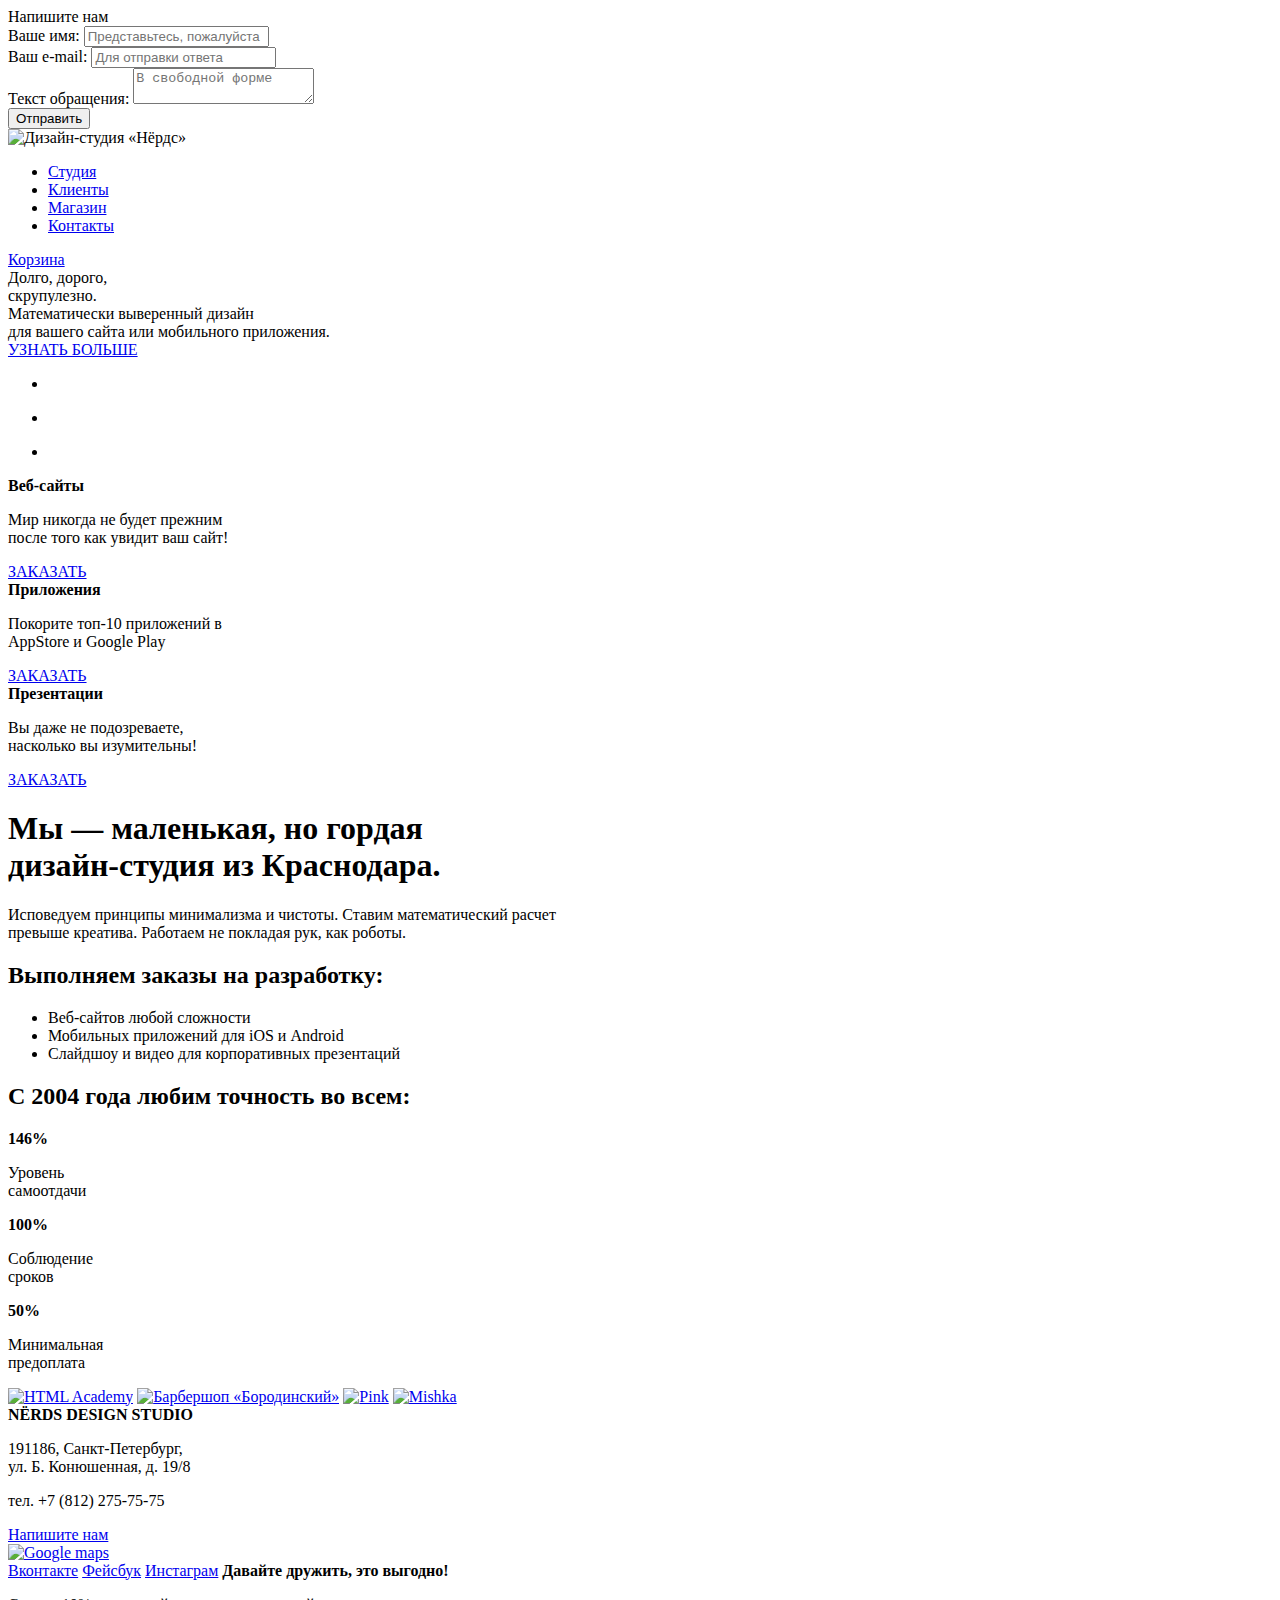
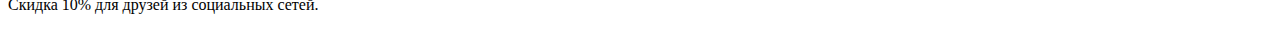
==== index.html @ 216b2d9b "Закончил HTML-разметку" ====
<!DOCTYPE html>
<html lang="ru">
  <head>
    <meta charset="utf-8">
    <title>HTML Academy: Нёрдс</title>
  </head>
  <body>
  	<article class="popup-write-us">
      <div class="container">
      	<div class="popup-header">Напишите нам</div>
      	<form class="feedback-form" action="/keksby-mail" method="post">
          <div class="feedback-form-group">
            <label for="fullname">Ваше имя:</label>
            <input type="text" name="fullname" id="fullname" placeholder="Представьтесь, пожалуйста">
          </div>
          <div class="feedback-form-group">
            <label for="email">Ваш e-mail:</label>
            <input type="text" name="email" id="email" placeholder="Для отправки ответа">
          </div>
          <div class="feedback-form-group">
          <label for="letter">Текст обращения:</label>
          <textarea name="letter" id="letter" placeholder="В свободной форме"></textarea>
          </div>
          <input type="submit" class="btn" value="Отправить">
      	</form>
      </div>
    </article>


  	<header class="main-header">
	  <div class="container">
        <nav class="main-navigation">
          <div class="header-logo">
            <img src="http://placehold.it/111x24" alt="Дизайн-студия «Нёрдс»" width="160" height="65">
          </div>
            <ul>
              <li>
                <a href="#">Студия</a>
              </li>
              <li>
                <a href="#">Клиенты</a>
              </li>
              <li>
                <a href="#">Магазин</a>
              </li>
              <li>
                <a href="#">Контакты</a>
              </li>
            </ul>
        </nav>
        <div class="user-block">
          <a class="login" href="#">Корзина</a>
        </div>
      </div>
    </header>


    <main class="container">
      <section class="slider">
        <div class="slider-content">
          <div class="slider-header">Долго, дорого,<br>
          скрупулезно.</div>
          <div class="slider-text">Математически выверенный дизайн<br>
          для вашего сайта или мобильного приложения.</div>
          <a class="slider-btn" href="#">УЗНАТЬ БОЛЬШЕ</a>
        </div>
        <nav class="slider-bullets">
          <ul>
          	<li><div class="bullet-selected"></div></li>
          	<li><div class="bullet"></div></li>
          	<li><div class="bullet"></div></li>
          </ul>
        </nav>
      </section>

      <section class="service">
        <div class="service-item">
          <b class="service-name">Веб-сайты</b>
          <p>Мир никогда не будет прежним<br>
          после того как увидит ваш сайт!</p>
          <a class="service-btn1" href="#">ЗАКАЗАТЬ</a>
        </div>
        <div class="service-item">
          <b class="service-name">Приложения</b>
          <p>Покорите топ-10 приложений в<br>
          AppStore и Google Play</p>
          <a class="service-btn2" href="#">ЗАКАЗАТЬ</a>
        </div>
        <div class="service-item">
          <b class="service-name">Презентации</b>
          <p>Вы даже не подозреваете,<br>
          насколько вы изумительны!</p>
          <a class="service-btn3" href="#">ЗАКАЗАТЬ</a>
        </div>
      </section>

      <section class="info">
      	<div class="info-about-us">
      	  <h1>Мы — маленькая, но гордая<br>
      	  дизайн-студия из Краснодара.</h1>
      	  	<p>Исповедуем принципы минимализма и чистоты. Ставим математический расчет<br>
      	  	превыше креатива. Работаем не покладая рук, как роботы.</p>
      	  <h2>Выполняем заказы на разработку:</h2>
      	  	<ul>
      	  	  <li>Веб-сайтов любой сложности</li>
      	  	  <li>Мобильных приложений для iOS и Android</li>
      	  	  <li>Слайдшоу и видео для корпоративных презентаций</li>
      	    </ul>
      	</div>
      	<div class="info-results">
      	  <h2>С 2004 года любим точность во всем:</h2>
      	  <div class="percent">
      	  	<div class="percent-item">
      	  	  <b>146%</b>
      	  	  <p>Уровень<br>
      	  	  самоотдачи
      	  	</div>
      	  	<div class="percent-item">
      	  	  <b>100%</b>
      	  	  <p>Соблюдение<br>
      	  	  сроков</p>
      	  	</div>
      	  	<div class="percent-item">
      	  	  <b>50%</b>
      	  	  <p>Минимальная<br>
      	  	  предоплата</p>
      	  	</div>
      	  </div>
      	</div>
      </section>

      <section class="clients">
      	<a class="client-logo" href="#" title="HTML Academy"><img src="http://placehold.it/220x165" alt="HTML Academy" width="220" height="165"></a>
      	<a class="client-logo" href="#" title="Барбершоп «Бородинский»"><img src="http://placehold.it/220x165" alt="Барбершоп «Бородинский»" width="220" height="165"></a>
      	<a class="client-logo" href="#" title="Pink"><img src="http://placehold.it/220x165" alt="Pink" width="220" height="165"></a>
      	<a class="client-logo" href="#" title="Mishka"><img src="http://placehold.it/220x165" alt="Mishka" width="220" height="165"></a>
      </section>
    </main>


    <footer>
      <div class="container">
      	<section class="conacts-map">
      	  <article class="contacts">
      	  	<b>NЁRDS DESIGN STUDIO</b>
      	  	<p>191186, Санкт-Петербург,<br>
      	  	ул. Б. Конюшенная, д. 19/8</p>
			<p>тел. +7 (812) 275-75-75</p>
      	  	<a class="contact-btn" href="#">Напишите нам</a>
      	  </article>
      	  <article id="map">
      	  	<a href="#"><img src="http://placehold.it/1440x416" width="1440" height="416" alt="Google maps"></a>
      	  </article>
      	</section>

        <section class="footer-social">
          <a class="social-btn social-btn-vk" href="#">Вконтакте</a>
          <a class="social-btn social-btn-fb" href="#">Фейсбук</a>
          <a class="social-btn social-btn-inst" href="#">Инстаграм</a>
          <b>Давайте дружить, это выгодно!</b>
          <p>Скидка 10% для друзей из социальных сетей.</p>
        </section>  
      </div>
    </footer>  
  </body>
</html>
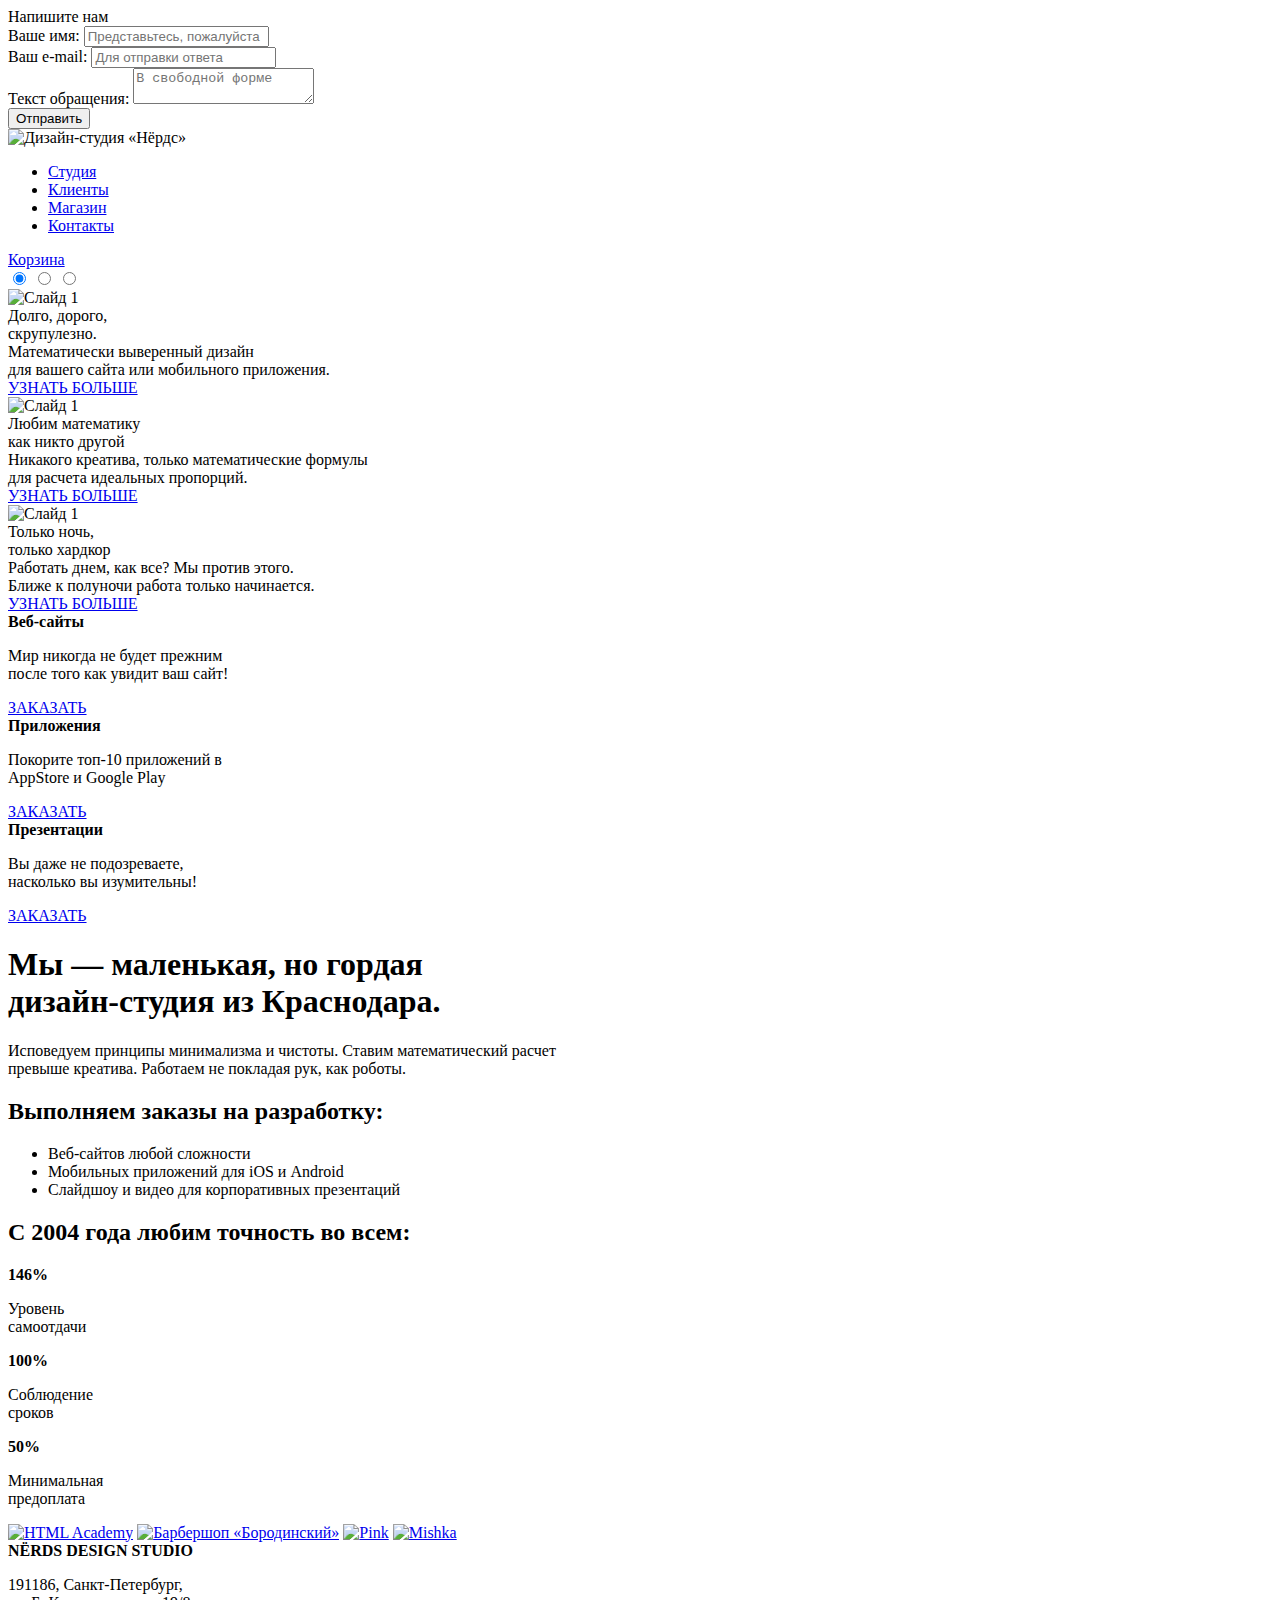
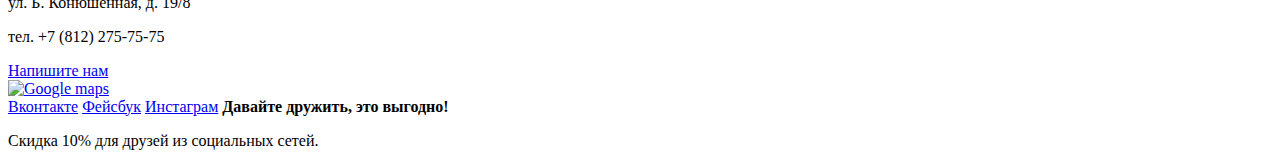
==== commit 5b891246: "Fix" ====
--- a/index.html
+++ b/index.html
@@ -56,21 +56,48 @@
 
 
     <main class="container">
-      <section class="slider">
-        <div class="slider-content">
-          <div class="slider-header">Долго, дорого,<br>
-          скрупулезно.</div>
-          <div class="slider-text">Математически выверенный дизайн<br>
-          для вашего сайта или мобильного приложения.</div>
-          <a class="slider-btn" href="#">УЗНАТЬ БОЛЬШЕ</a>
+      <section>
+        <div class="slider">
+          <input type="radio" id="btn-1" name="toggle" checked>
+          <input type="radio" id="btn-2" name="toggle">
+          <input type="radio" id="btn-3" name="toggle">
+          <div class="slider-controls">
+            <label for="btn-1"></label>
+            <label for="btn-2"></label>
+            <label for="btn-3"></label>
+          </div>
+          <div class="slider-inner">
+            <div class="slider-slides">
+              <!-- Слайд 1 -->
+              <div class="slider-item">
+                <img src="http://placehold.it/760x431" alt="Слайд 1">
+                <div class="slider-header">Долго, дорого,<br>
+                скрупулезно.</div>
+                <div class="slider-text">Математически выверенный дизайн<br>
+                для вашего сайта или мобильного приложения.</div>
+                <a class="slide-btn" href="#">УЗНАТЬ БОЛЬШЕ</a>
+              </div>
+              <!-- Слайд 2 -->
+              <div class="slider-item">
+                <img src="http://placehold.it/760x431" alt="Слайд 1">
+                <div class="slider-header">Любим математику<br>
+                как никто другой</div>
+                <div class="slider-text">Никакого креатива, только математические формулы<br>
+                для расчета идеальных пропорций.</div>
+                <a class="slide-btn" href="#">УЗНАТЬ БОЛЬШЕ</a>
+              </div>
+              <!-- Слайд 3 -->
+              <div class="slider-item">
+                <img src="http://placehold.it/760x431" alt="Слайд 1">
+                <div class="slider-header">Только ночь,<br>
+                только хардкор</div>
+                <div class="slider-text">Работать днем, как все? Мы против этого.<br>
+                Ближе к полуночи работа только начинается.</div>
+                <a class="slide-btn" href="#">УЗНАТЬ БОЛЬШЕ</a>
+              </div>
+            </div>
+          </div>
         </div>
-        <nav class="slider-bullets">
-          <ul>
-          	<li><div class="bullet-selected"></div></li>
-          	<li><div class="bullet"></div></li>
-          	<li><div class="bullet"></div></li>
-          </ul>
-        </nav>
       </section>
 
       <section class="service">
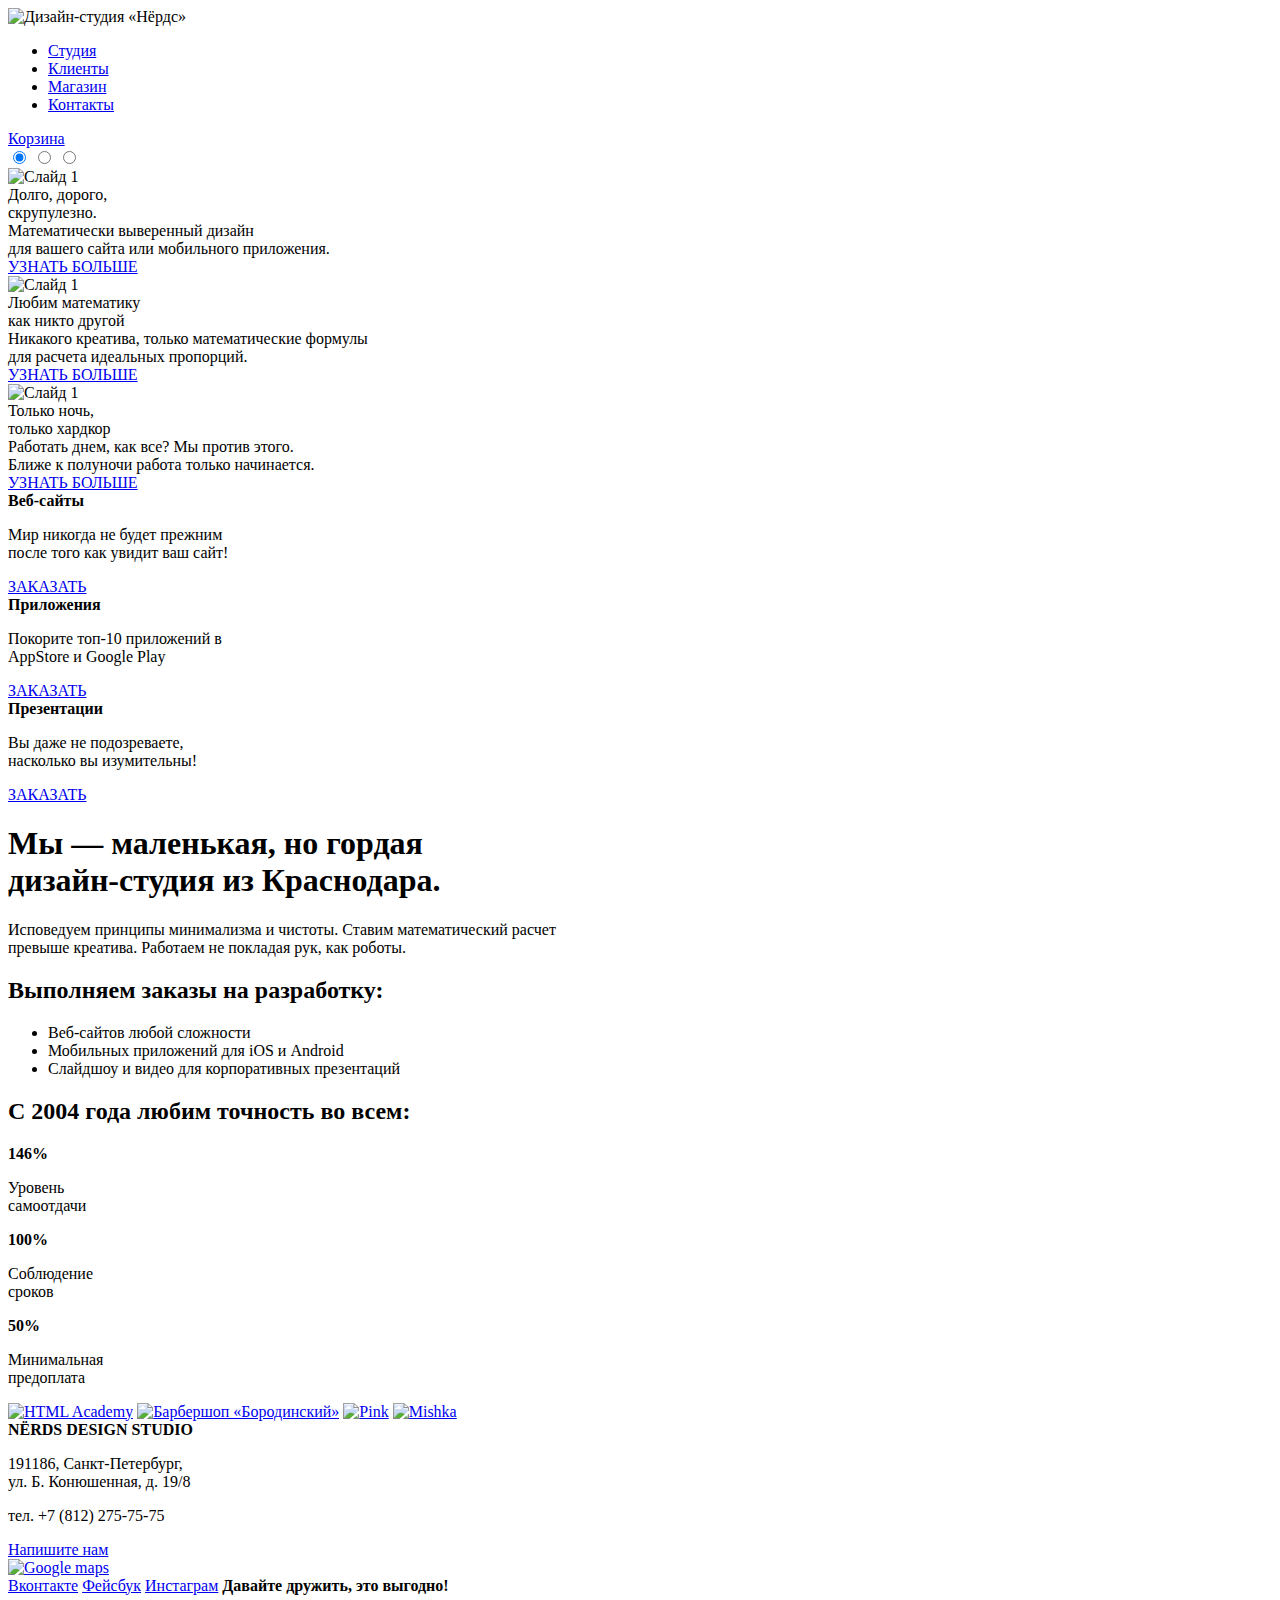
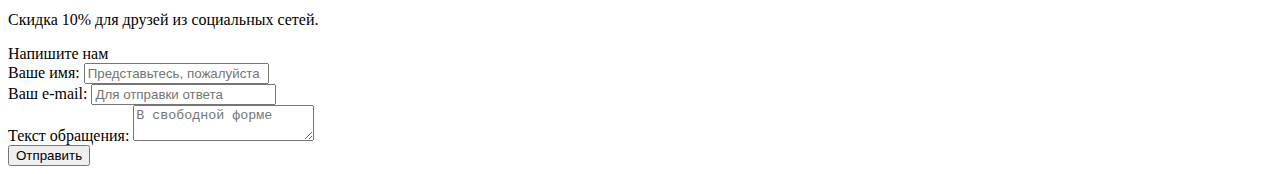
==== commit 18719851: "Убрал вниз всплывающее окно" ====
--- a/index.html
+++ b/index.html
@@ -5,30 +5,8 @@
     <title>HTML Academy: Нёрдс</title>
   </head>
   <body>
-  	<article class="popup-write-us">
-      <div class="container">
-      	<div class="popup-header">Напишите нам</div>
-      	<form class="feedback-form" action="/keksby-mail" method="post">
-          <div class="feedback-form-group">
-            <label for="fullname">Ваше имя:</label>
-            <input type="text" name="fullname" id="fullname" placeholder="Представьтесь, пожалуйста">
-          </div>
-          <div class="feedback-form-group">
-            <label for="email">Ваш e-mail:</label>
-            <input type="text" name="email" id="email" placeholder="Для отправки ответа">
-          </div>
-          <div class="feedback-form-group">
-          <label for="letter">Текст обращения:</label>
-          <textarea name="letter" id="letter" placeholder="В свободной форме"></textarea>
-          </div>
-          <input type="submit" class="btn" value="Отправить">
-      	</form>
-      </div>
-    </article>
-
-
-  	<header class="main-header">
-	  <div class="container">
+    <header class="main-header">
+	    <div class="container">
         <nav class="main-navigation">
           <div class="header-logo">
             <img src="http://placehold.it/111x24" alt="Дизайн-студия «Нёрдс»" width="160" height="65">
@@ -189,5 +167,26 @@
         </section>  
       </div>
     </footer>  
+
+    <article class="popup-write-us">
+      <div class="container">
+        <div class="popup-header">Напишите нам</div>
+        <form class="feedback-form" action="/keksby-mail" method="post">
+          <div class="feedback-form-group">
+            <label for="fullname">Ваше имя:</label>
+            <input type="text" name="fullname" id="fullname" placeholder="Представьтесь, пожалуйста">
+          </div>
+          <div class="feedback-form-group">
+            <label for="email">Ваш e-mail:</label>
+            <input type="text" name="email" id="email" placeholder="Для отправки ответа">
+          </div>
+          <div class="feedback-form-group">
+          <label for="letter">Текст обращения:</label>
+          <textarea name="letter" id="letter" placeholder="В свободной форме"></textarea>
+          </div>
+          <input type="submit" class="btn" value="Отправить">
+        </form>
+      </div>
+    </article>
   </body>
 </html>
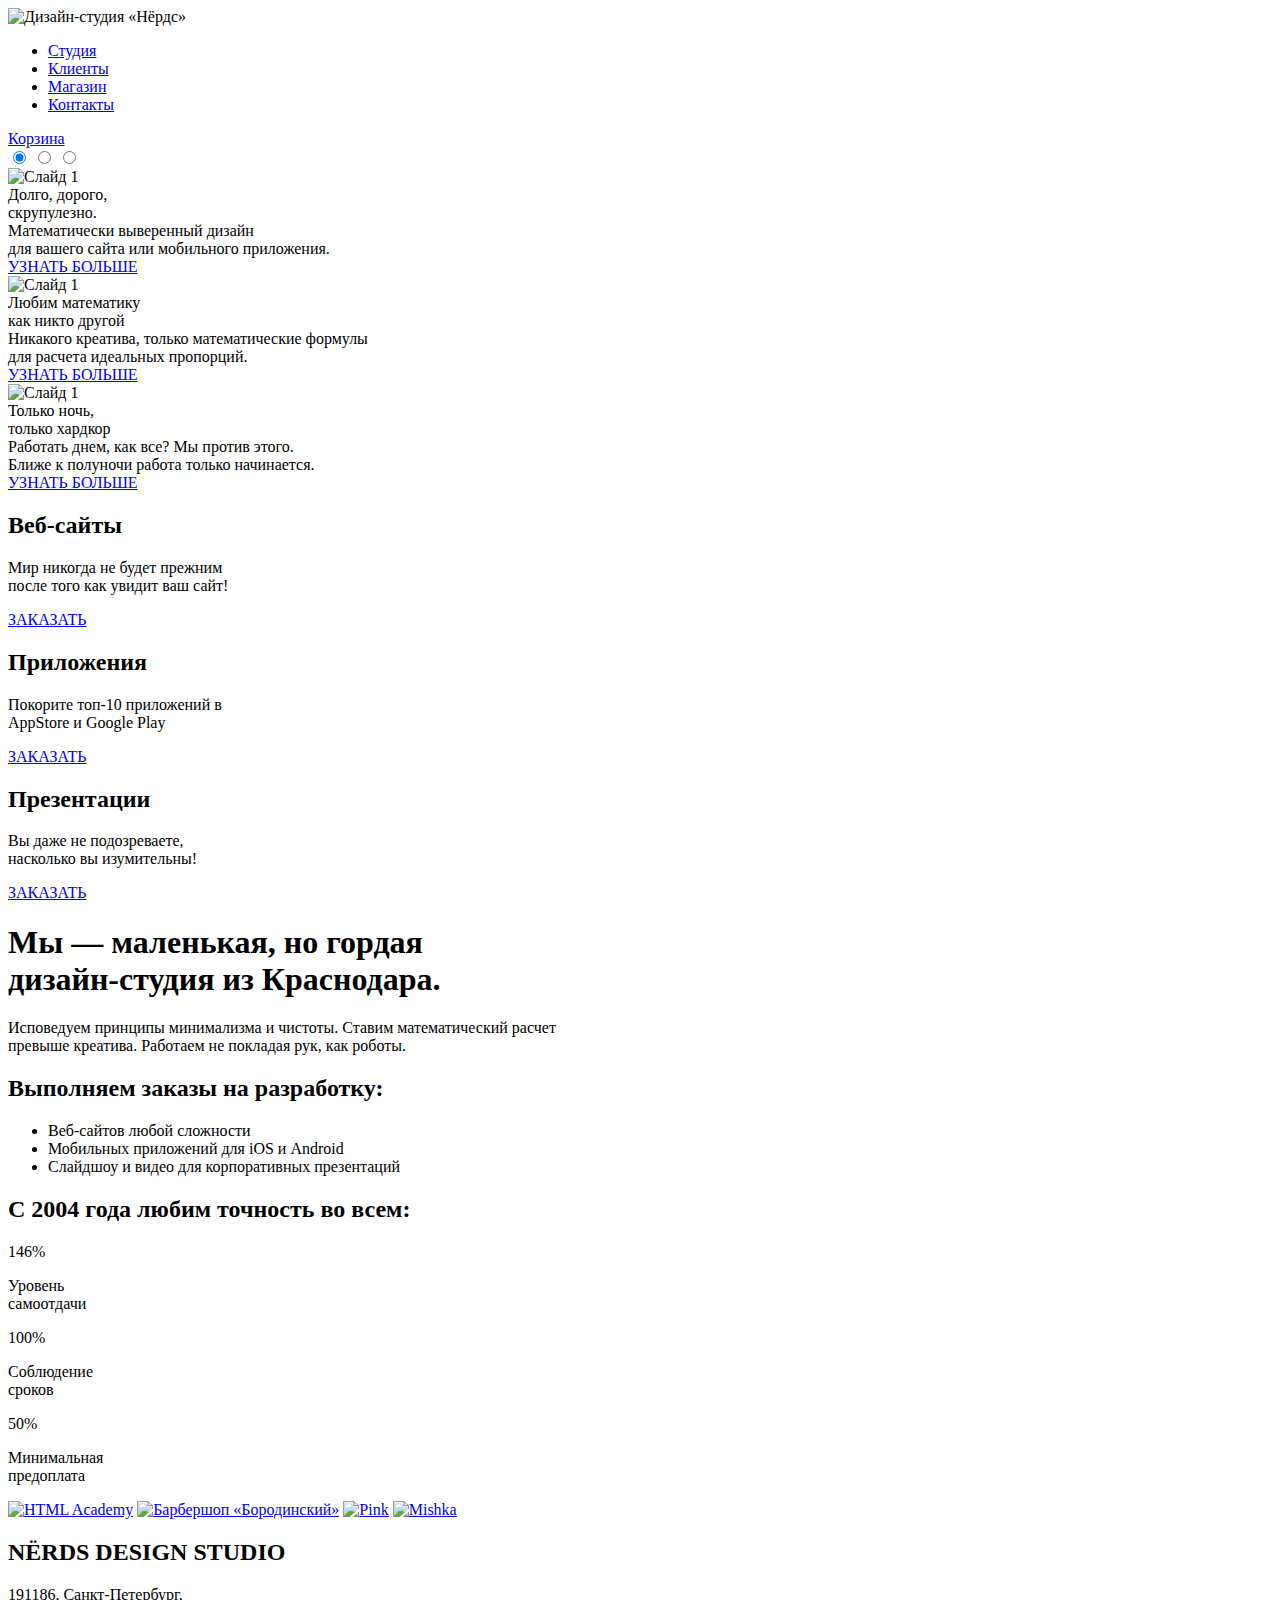
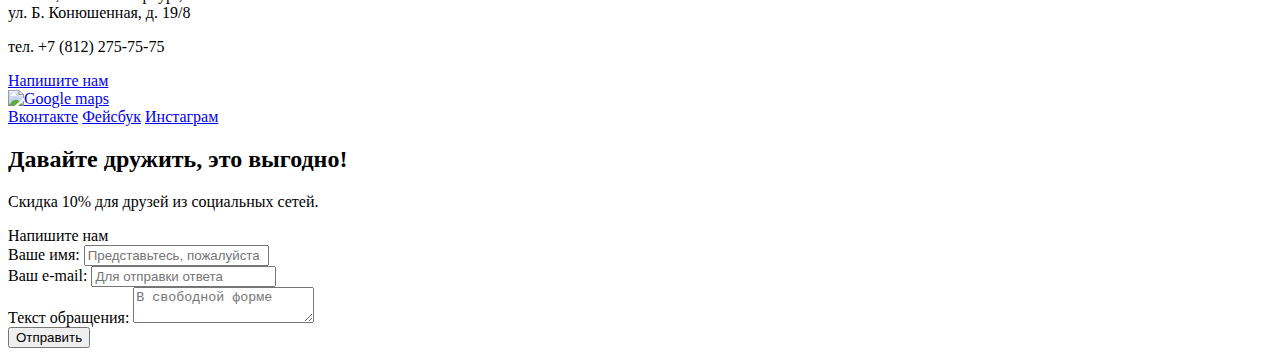
==== commit 34af6325: "Fix #2" ====
--- a/index.html
+++ b/index.html
@@ -80,19 +80,19 @@
 
       <section class="service">
         <div class="service-item">
-          <b class="service-name">Веб-сайты</b>
+          <h2>Веб-сайты</h2>
           <p>Мир никогда не будет прежним<br>
           после того как увидит ваш сайт!</p>
           <a class="service-btn1" href="#">ЗАКАЗАТЬ</a>
         </div>
         <div class="service-item">
-          <b class="service-name">Приложения</b>
+          <h2>Приложения</h2>
           <p>Покорите топ-10 приложений в<br>
           AppStore и Google Play</p>
           <a class="service-btn2" href="#">ЗАКАЗАТЬ</a>
         </div>
         <div class="service-item">
-          <b class="service-name">Презентации</b>
+          <h2>Презентации</h2>
           <p>Вы даже не подозреваете,<br>
           насколько вы изумительны!</p>
           <a class="service-btn3" href="#">ЗАКАЗАТЬ</a>
@@ -116,17 +116,17 @@
       	  <h2>С 2004 года любим точность во всем:</h2>
       	  <div class="percent">
       	  	<div class="percent-item">
-      	  	  <b>146%</b>
+      	  	  <span>146%</span>
       	  	  <p>Уровень<br>
       	  	  самоотдачи
       	  	</div>
       	  	<div class="percent-item">
-      	  	  <b>100%</b>
+      	  	  <span>100%</span>
       	  	  <p>Соблюдение<br>
       	  	  сроков</p>
       	  	</div>
       	  	<div class="percent-item">
-      	  	  <b>50%</b>
+      	  	  <span>50%</span>
       	  	  <p>Минимальная<br>
       	  	  предоплата</p>
       	  	</div>
@@ -135,10 +135,10 @@
       </section>
 
       <section class="clients">
-      	<a class="client-logo" href="#" title="HTML Academy"><img src="http://placehold.it/220x165" alt="HTML Academy" width="220" height="165"></a>
-      	<a class="client-logo" href="#" title="Барбершоп «Бородинский»"><img src="http://placehold.it/220x165" alt="Барбершоп «Бородинский»" width="220" height="165"></a>
-      	<a class="client-logo" href="#" title="Pink"><img src="http://placehold.it/220x165" alt="Pink" width="220" height="165"></a>
-      	<a class="client-logo" href="#" title="Mishka"><img src="http://placehold.it/220x165" alt="Mishka" width="220" height="165"></a>
+      	<a href="#" title="HTML Academy"><img src="http://placehold.it/220x165" alt="HTML Academy" width="220" height="165"></a>
+      	<a href="#" title="Барбершоп «Бородинский»"><img src="http://placehold.it/220x165" alt="Барбершоп «Бородинский»" width="220" height="165"></a>
+      	<a href="#" title="Pink"><img src="http://placehold.it/220x165" alt="Pink" width="220" height="165"></a>
+      	<a href="#" title="Mishka"><img src="http://placehold.it/220x165" alt="Mishka" width="220" height="165"></a>
       </section>
     </main>
 
@@ -147,10 +147,10 @@
       <div class="container">
       	<section class="conacts-map">
       	  <article class="contacts">
-      	  	<b>NЁRDS DESIGN STUDIO</b>
+      	  	<h2>NЁRDS DESIGN STUDIO</h2>
       	  	<p>191186, Санкт-Петербург,<br>
       	  	ул. Б. Конюшенная, д. 19/8</p>
-			<p>тел. +7 (812) 275-75-75</p>
+			      <p>тел. +7 (812) 275-75-75</p>
       	  	<a class="contact-btn" href="#">Напишите нам</a>
       	  </article>
       	  <article id="map">
@@ -162,7 +162,7 @@
           <a class="social-btn social-btn-vk" href="#">Вконтакте</a>
           <a class="social-btn social-btn-fb" href="#">Фейсбук</a>
           <a class="social-btn social-btn-inst" href="#">Инстаграм</a>
-          <b>Давайте дружить, это выгодно!</b>
+          <h2>Давайте дружить, это выгодно!</h2>
           <p>Скидка 10% для друзей из социальных сетей.</p>
         </section>  
       </div>
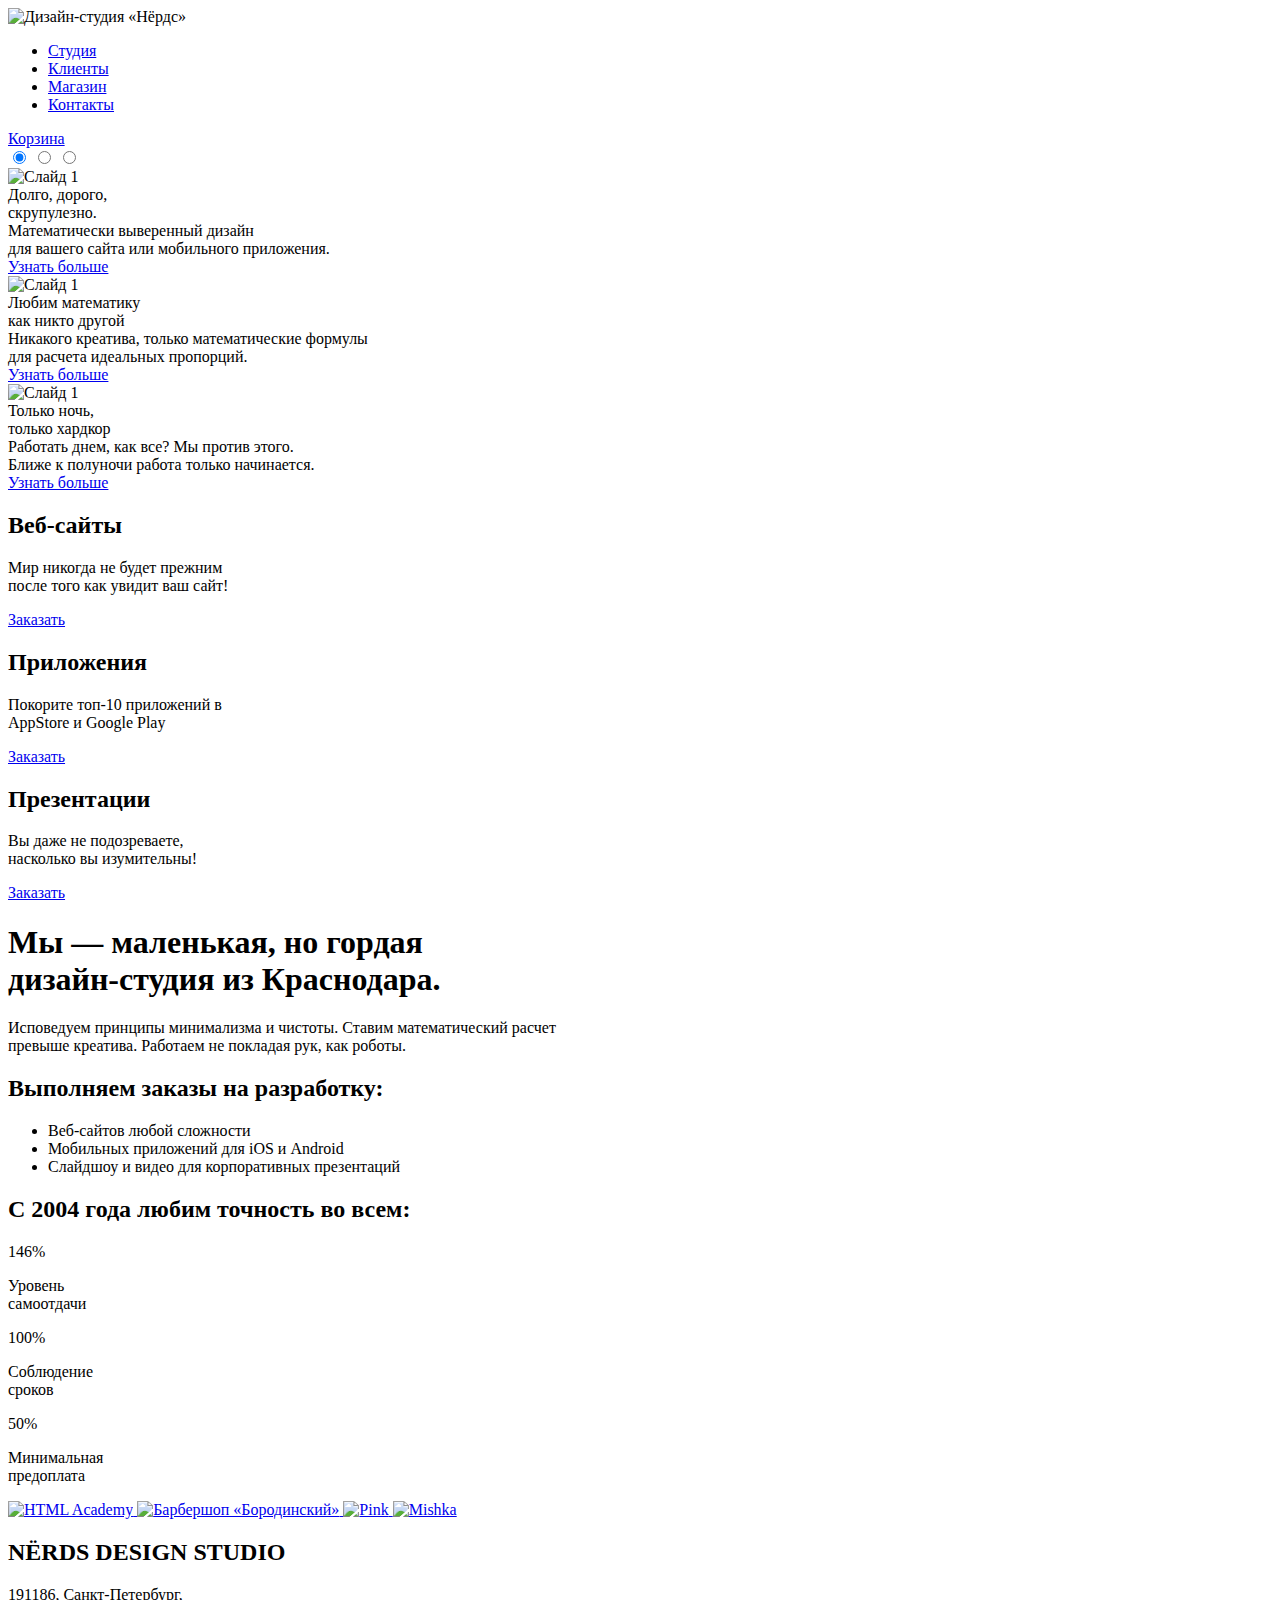
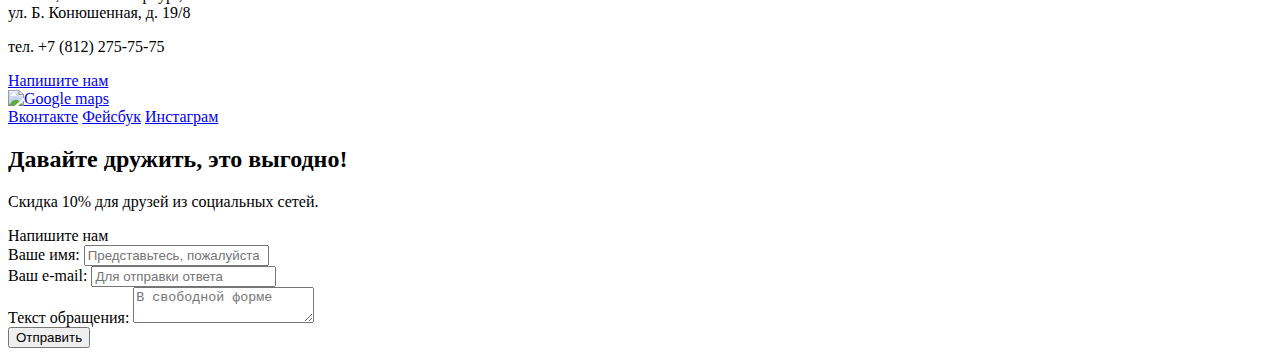
==== commit 0e0c0d9b: "Fix #3" ====
--- a/index.html
+++ b/index.html
@@ -6,11 +6,11 @@
   </head>
   <body>
     <header class="main-header">
-	    <div class="container">
+      <div class="container">
+        <div class="header-logo">
+          <img src="http://placehold.it/111x24" alt="Дизайн-студия «Нёрдс»" width="160" height="65">
+        </div>
         <nav class="main-navigation">
-          <div class="header-logo">
-            <img src="http://placehold.it/111x24" alt="Дизайн-студия «Нёрдс»" width="160" height="65">
-          </div>
             <ul>
               <li>
                 <a href="#">Студия</a>
@@ -53,7 +53,7 @@
                 скрупулезно.</div>
                 <div class="slider-text">Математически выверенный дизайн<br>
                 для вашего сайта или мобильного приложения.</div>
-                <a class="slide-btn" href="#">УЗНАТЬ БОЛЬШЕ</a>
+                <a class="slide-btn" href="#">Узнать больше</a>
               </div>
               <!-- Слайд 2 -->
               <div class="slider-item">
@@ -62,7 +62,7 @@
                 как никто другой</div>
                 <div class="slider-text">Никакого креатива, только математические формулы<br>
                 для расчета идеальных пропорций.</div>
-                <a class="slide-btn" href="#">УЗНАТЬ БОЛЬШЕ</a>
+                <a class="slide-btn" href="#">Узнать больше</a>
               </div>
               <!-- Слайд 3 -->
               <div class="slider-item">
@@ -71,7 +71,7 @@
                 только хардкор</div>
                 <div class="slider-text">Работать днем, как все? Мы против этого.<br>
                 Ближе к полуночи работа только начинается.</div>
-                <a class="slide-btn" href="#">УЗНАТЬ БОЛЬШЕ</a>
+                <a class="slide-btn" href="#">Узнать больше</a>
               </div>
             </div>
           </div>
@@ -83,34 +83,34 @@
           <h2>Веб-сайты</h2>
           <p>Мир никогда не будет прежним<br>
           после того как увидит ваш сайт!</p>
-          <a class="service-btn1" href="#">ЗАКАЗАТЬ</a>
+          <a class="btn" href="#">Заказать</a>
         </div>
         <div class="service-item">
           <h2>Приложения</h2>
           <p>Покорите топ-10 приложений в<br>
           AppStore и Google Play</p>
-          <a class="service-btn2" href="#">ЗАКАЗАТЬ</a>
+          <a class="btn btn-green" href="#">Заказать</a>
         </div>
         <div class="service-item">
           <h2>Презентации</h2>
           <p>Вы даже не подозреваете,<br>
           насколько вы изумительны!</p>
-          <a class="service-btn3" href="#">ЗАКАЗАТЬ</a>
+          <a class="btn btn-yellow" href="#">Заказать</a>
         </div>
       </section>
 
       <section class="info">
-      	<div class="info-about-us">
+      	<div class="info-studio">
       	  <h1>Мы — маленькая, но гордая<br>
       	  дизайн-студия из Краснодара.</h1>
       	  	<p>Исповедуем принципы минимализма и чистоты. Ставим математический расчет<br>
       	  	превыше креатива. Работаем не покладая рук, как роботы.</p>
       	  <h2>Выполняем заказы на разработку:</h2>
-      	  	<ul>
-      	  	  <li>Веб-сайтов любой сложности</li>
-      	  	  <li>Мобильных приложений для iOS и Android</li>
-      	  	  <li>Слайдшоу и видео для корпоративных презентаций</li>
-      	    </ul>
+      	  <ul>
+      	  	<li>Веб-сайтов любой сложности</li>
+      	  	<li>Мобильных приложений для iOS и Android</li>
+      	  	<li>Слайдшоу и видео для корпоративных презентаций</li>
+      	  </ul>
       	</div>
       	<div class="info-results">
       	  <h2>С 2004 года любим точность во всем:</h2>
@@ -135,10 +135,18 @@
       </section>
 
       <section class="clients">
-      	<a href="#" title="HTML Academy"><img src="http://placehold.it/220x165" alt="HTML Academy" width="220" height="165"></a>
-      	<a href="#" title="Барбершоп «Бородинский»"><img src="http://placehold.it/220x165" alt="Барбершоп «Бородинский»" width="220" height="165"></a>
-      	<a href="#" title="Pink"><img src="http://placehold.it/220x165" alt="Pink" width="220" height="165"></a>
-      	<a href="#" title="Mishka"><img src="http://placehold.it/220x165" alt="Mishka" width="220" height="165"></a>
+      	<a href="#" title="HTML Academy">
+          <img src="http://placehold.it/220x165" alt="HTML Academy" width="220" height="165">
+        </a>
+      	<a href="#" title="Барбершоп «Бородинский»">
+          <img src="http://placehold.it/220x165" alt="Барбершоп «Бородинский»" width="220" height="165">
+        </a>
+      	<a href="#" title="Pink">
+          <img src="http://placehold.it/220x165" alt="Pink" width="220" height="165">
+        </a>
+      	<a href="#" title="Mishka">
+          <img src="http://placehold.it/220x165" alt="Mishka" width="220" height="165">
+        </a>
       </section>
     </main>
 
@@ -146,16 +154,18 @@
     <footer>
       <div class="container">
       	<section class="conacts-map">
-      	  <article class="contacts">
+      	  <div class="contacts">
       	  	<h2>NЁRDS DESIGN STUDIO</h2>
       	  	<p>191186, Санкт-Петербург,<br>
       	  	ул. Б. Конюшенная, д. 19/8</p>
 			      <p>тел. +7 (812) 275-75-75</p>
       	  	<a class="contact-btn" href="#">Напишите нам</a>
-      	  </article>
-      	  <article id="map">
-      	  	<a href="#"><img src="http://placehold.it/1440x416" width="1440" height="416" alt="Google maps"></a>
-      	  </article>
+      	  </div>
+      	  <div class="map">
+      	  	<a href="#">
+              <img src="http://placehold.it/1440x416" width="1440" height="416" alt="Google maps">
+            </a>
+      	  </div>
       	</section>
 
         <section class="footer-social">
@@ -168,7 +178,7 @@
       </div>
     </footer>  
 
-    <article class="popup-write-us">
+    <div class="popup-write-us">
       <div class="container">
         <div class="popup-header">Напишите нам</div>
         <form class="feedback-form" action="/keksby-mail" method="post">
@@ -187,6 +197,6 @@
           <input type="submit" class="btn" value="Отправить">
         </form>
       </div>
-    </article>
+    </div>
   </body>
 </html>
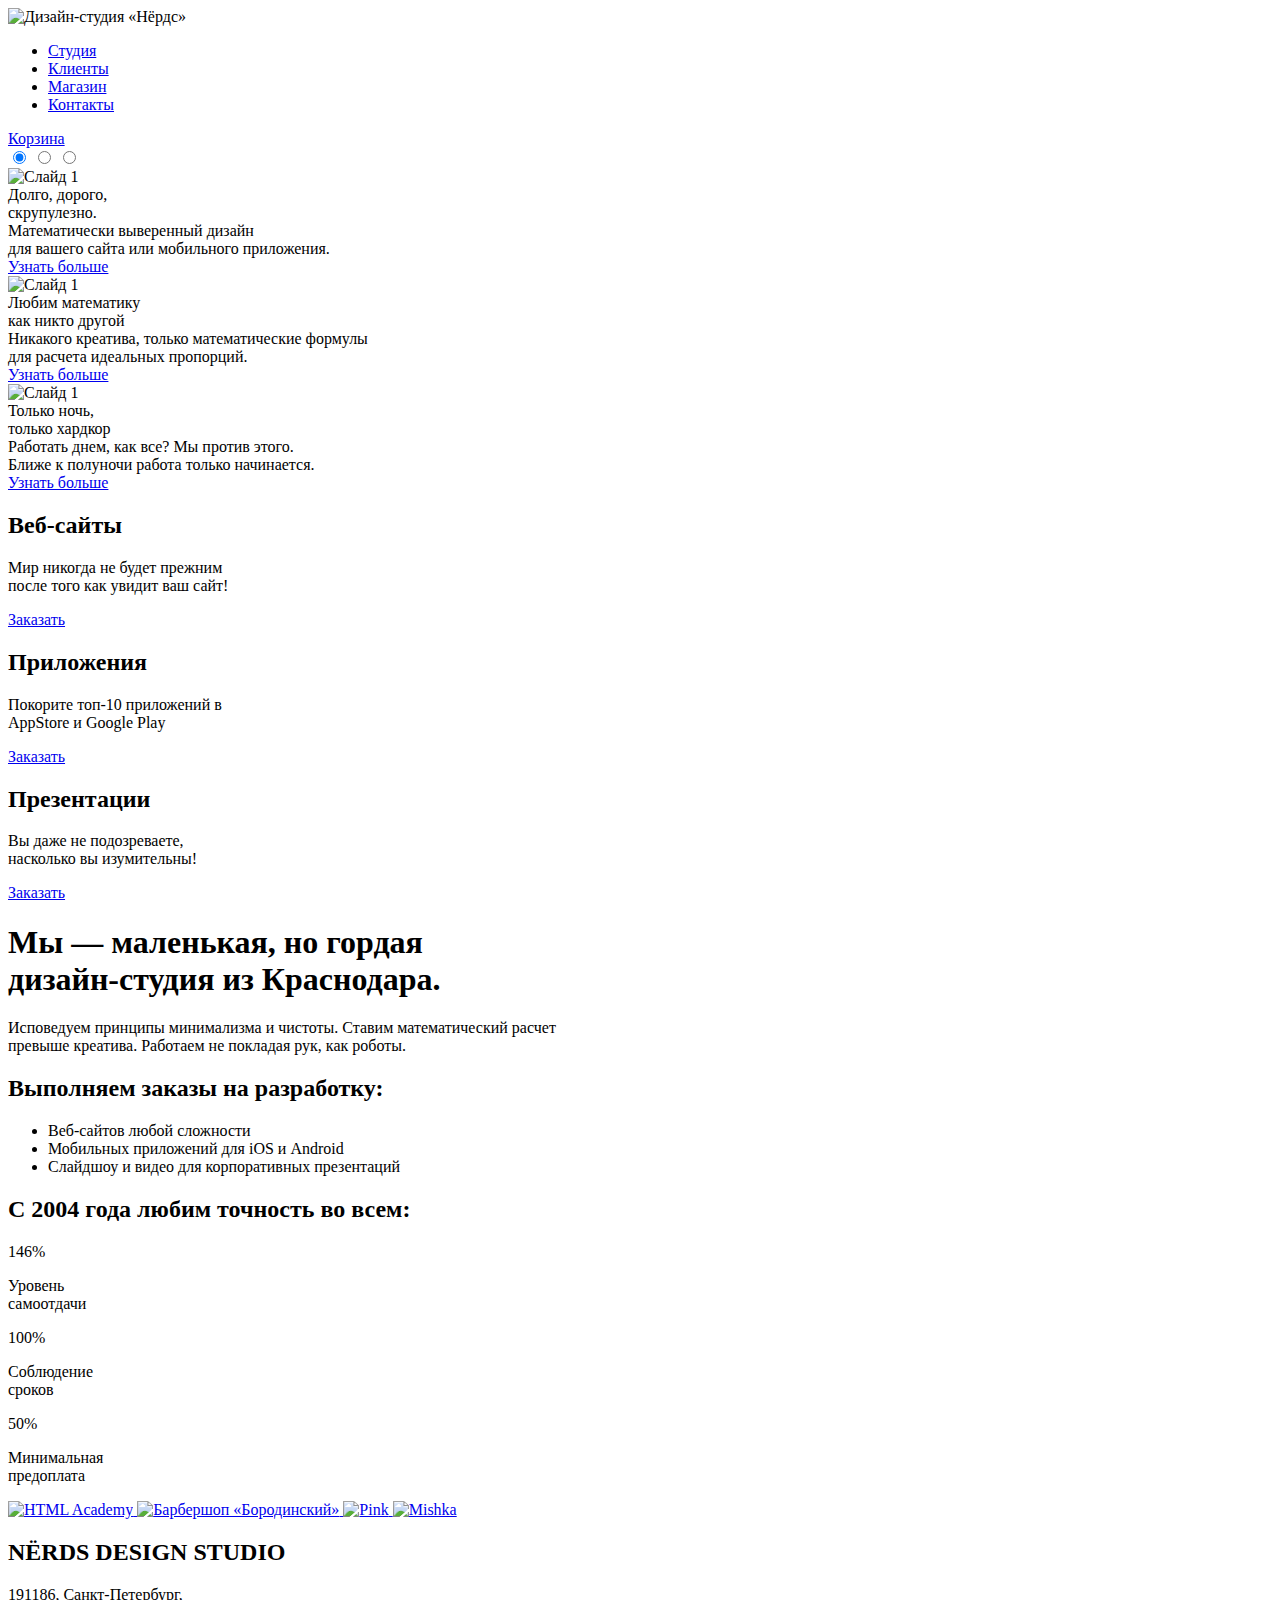
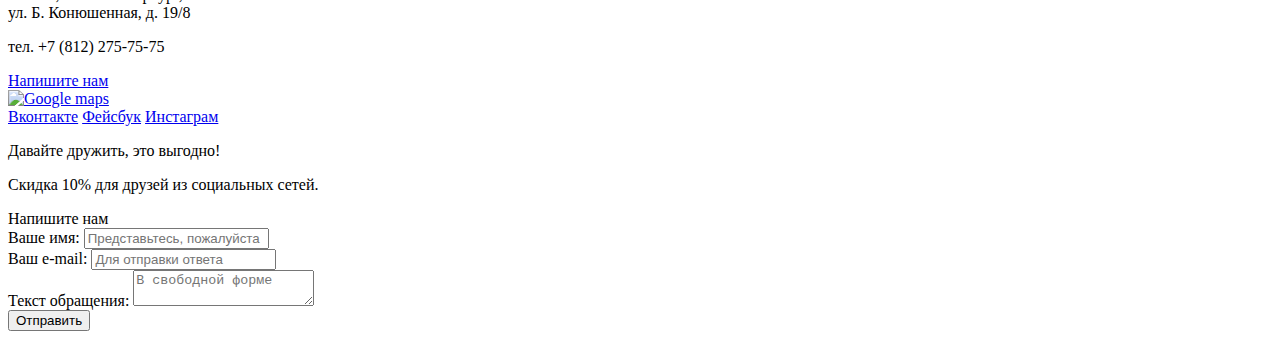
==== commit 08b7d061: "Добавил изображения" ====
--- a/index.html
+++ b/index.html
@@ -172,7 +172,7 @@
           <a class="social-btn social-btn-vk" href="#">Вконтакте</a>
           <a class="social-btn social-btn-fb" href="#">Фейсбук</a>
           <a class="social-btn social-btn-inst" href="#">Инстаграм</a>
-          <h2>Давайте дружить, это выгодно!</h2>
+          <p>Давайте дружить, это выгодно!</p>
           <p>Скидка 10% для друзей из социальных сетей.</p>
         </section>  
       </div>
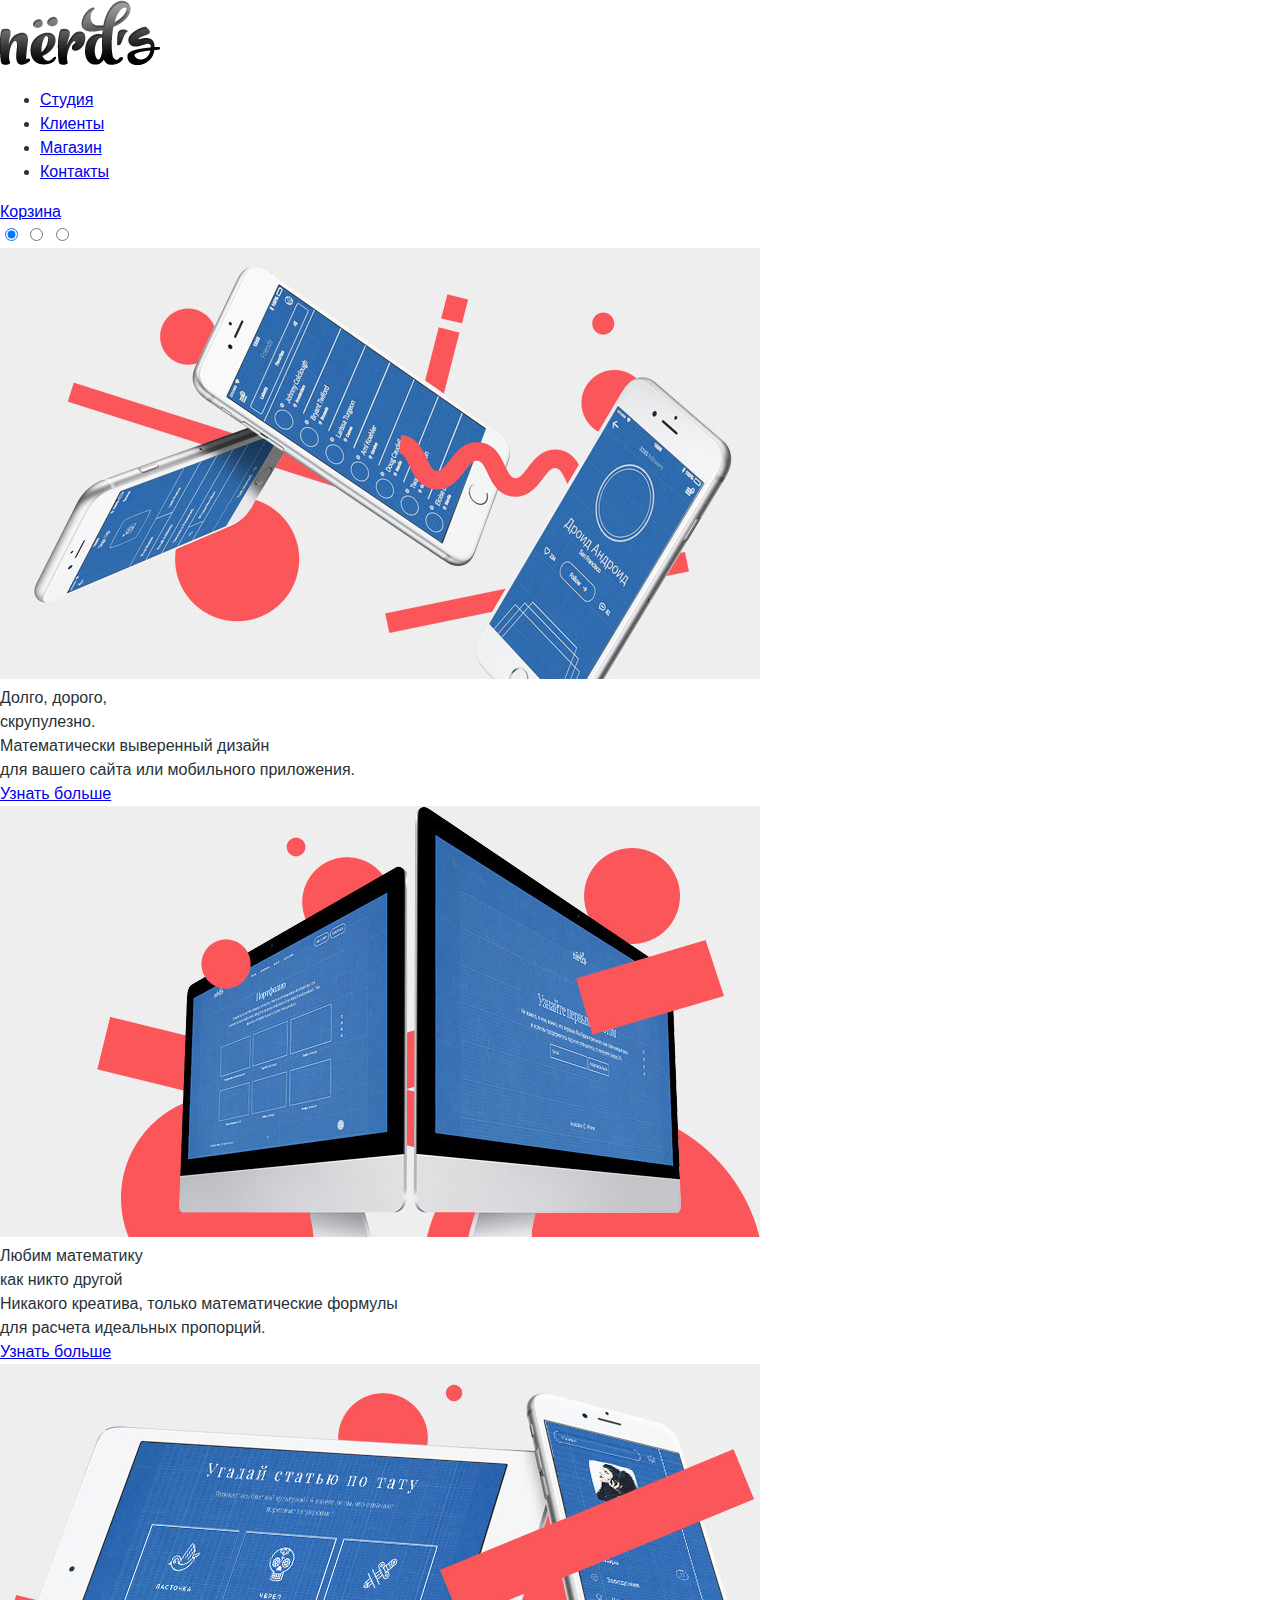
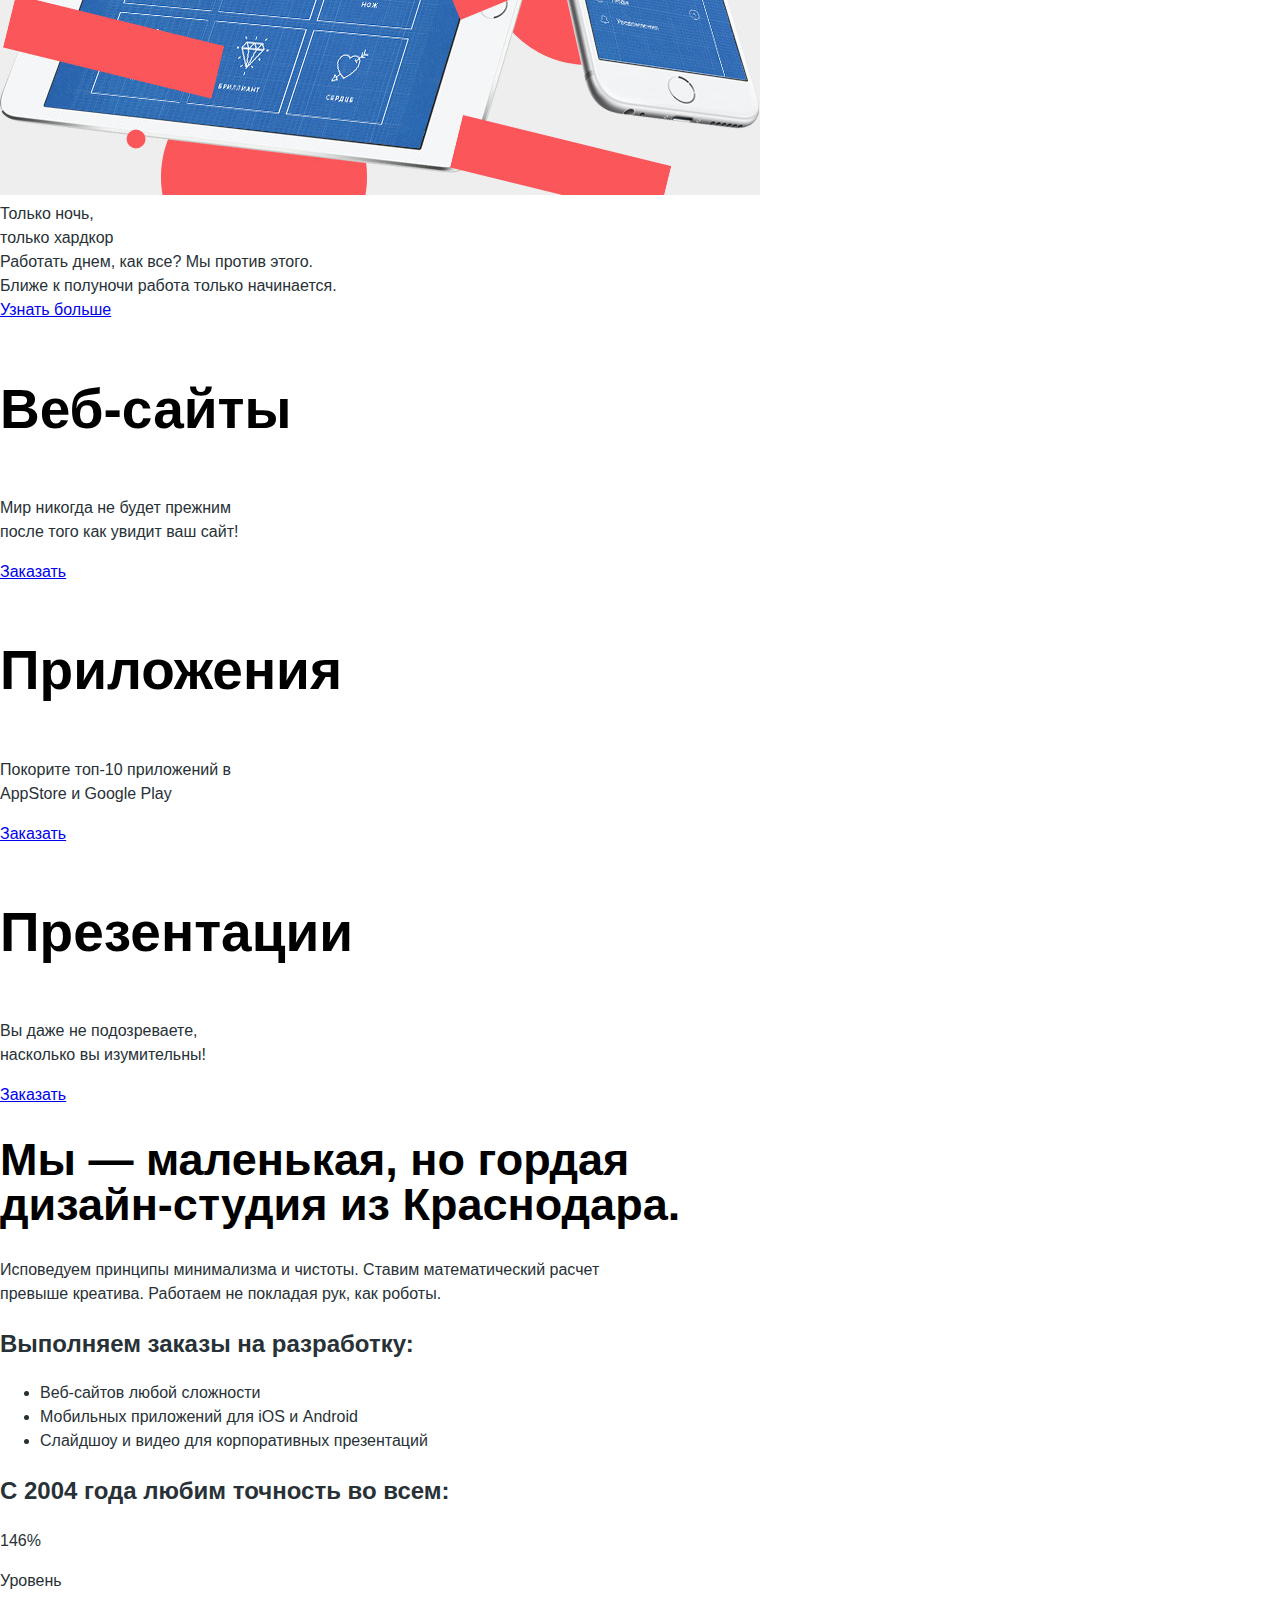
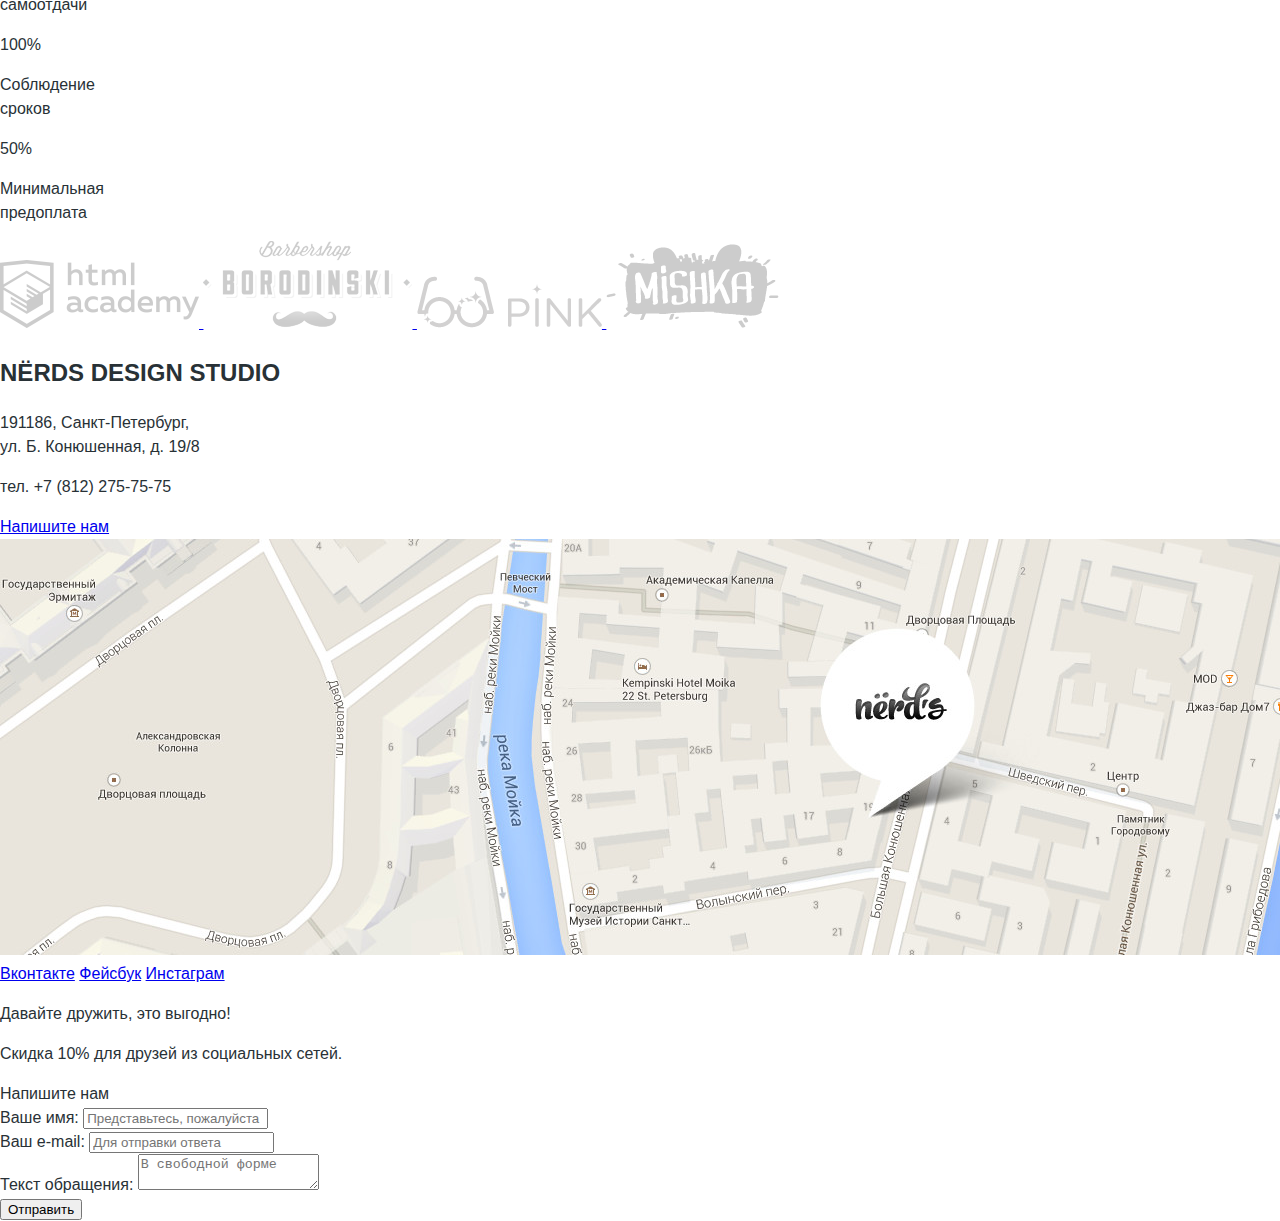
==== commit 80ea0d60: "Подключил контентные изображения и файл стилей" ====
--- a/index.html
+++ b/index.html
@@ -3,12 +3,13 @@
   <head>
     <meta charset="utf-8">
     <title>HTML Academy: Нёрдс</title>
+    <link href="css/style.css" rel="stylesheet">
   </head>
   <body>
     <header class="main-header">
       <div class="container">
         <div class="header-logo">
-          <img src="http://placehold.it/111x24" alt="Дизайн-студия «Нёрдс»" width="160" height="65">
+          <a href="#"><img src="img/nerds-logo.png" alt="Дизайн-студия «Нёрдс»" width="160" height="65"></a>
         </div>
         <nav class="main-navigation">
             <ul>
@@ -48,7 +49,7 @@
             <div class="slider-slides">
               <!-- Слайд 1 -->
               <div class="slider-item">
-                <img src="http://placehold.it/760x431" alt="Слайд 1">
+                <img src="img/slider-1.jpg" alt="Слайд 1" width="760" height="431">
                 <div class="slider-header">Долго, дорого,<br>
                 скрупулезно.</div>
                 <div class="slider-text">Математически выверенный дизайн<br>
@@ -57,7 +58,7 @@
               </div>
               <!-- Слайд 2 -->
               <div class="slider-item">
-                <img src="http://placehold.it/760x431" alt="Слайд 1">
+                <img src="img/slider-2.jpg" alt="Слайд 1" width="760" height="431">
                 <div class="slider-header">Любим математику<br>
                 как никто другой</div>
                 <div class="slider-text">Никакого креатива, только математические формулы<br>
@@ -66,7 +67,7 @@
               </div>
               <!-- Слайд 3 -->
               <div class="slider-item">
-                <img src="http://placehold.it/760x431" alt="Слайд 1">
+                <img src="img/slider-3.jpg" alt="Слайд 1" width="760" height="431">
                 <div class="slider-header">Только ночь,<br>
                 только хардкор</div>
                 <div class="slider-text">Работать днем, как все? Мы против этого.<br>
@@ -136,16 +137,16 @@
 
       <section class="clients">
       	<a href="#" title="HTML Academy">
-          <img src="http://placehold.it/220x165" alt="HTML Academy" width="220" height="165">
+          <img src="img/client-logo-1.png" alt="HTML Academy" width="199" height="68">
         </a>
       	<a href="#" title="Барбершоп «Бородинский»">
-          <img src="http://placehold.it/220x165" alt="Барбершоп «Бородинский»" width="220" height="165">
+          <img src="img/client-logo-2.png" alt="Барбершоп «Бородинский»" width="209" height="87">
         </a>
       	<a href="#" title="Pink">
-          <img src="http://placehold.it/220x165" alt="Pink" width="220" height="165">
+          <img src="img/client-logo-3.png" alt="Pink" width="185" height="52">
         </a>
       	<a href="#" title="Mishka">
-          <img src="http://placehold.it/220x165" alt="Mishka" width="220" height="165">
+          <img src="img/client-logo-4.png" alt="Mishka" width="173" height="84">
         </a>
       </section>
     </main>
@@ -163,7 +164,7 @@
       	  </div>
       	  <div class="map">
       	  	<a href="#">
-              <img src="http://placehold.it/1440x416" width="1440" height="416" alt="Google maps">
+              <img src="img/map.jpg" width="1440" height="416" alt="Google maps">
             </a>
       	  </div>
       	</section>
--- a/css/style.css
+++ b/css/style.css
@@ -0,0 +1,30 @@
+body {
+	margin: 0;
+	font-family: "Roboto", Arial, sans-serif;
+	font-size: 16px;
+	line-height: 1.5;
+ 	font-weight: normal;
+	color: #283136;
+	background-color: white;
+}
+
+.info-studio h1 {
+	font-family: "Roboto Medium", Arial, sans-serif;
+	font-size: 45px;
+	line-height: 45px;
+	color: #000000;
+}
+
+.top h1 {
+	font-family: "Roboto Medium", Arial, sans-serif;
+	font-size: 55px;
+	line-height: 55px;
+	color: #000000;
+}
+
+.service h2 {
+	font-family: "Roboto", Arial, sans-serif;
+	font-size: 55px;
+	font-weight: bold;
+	color: #000000;
+}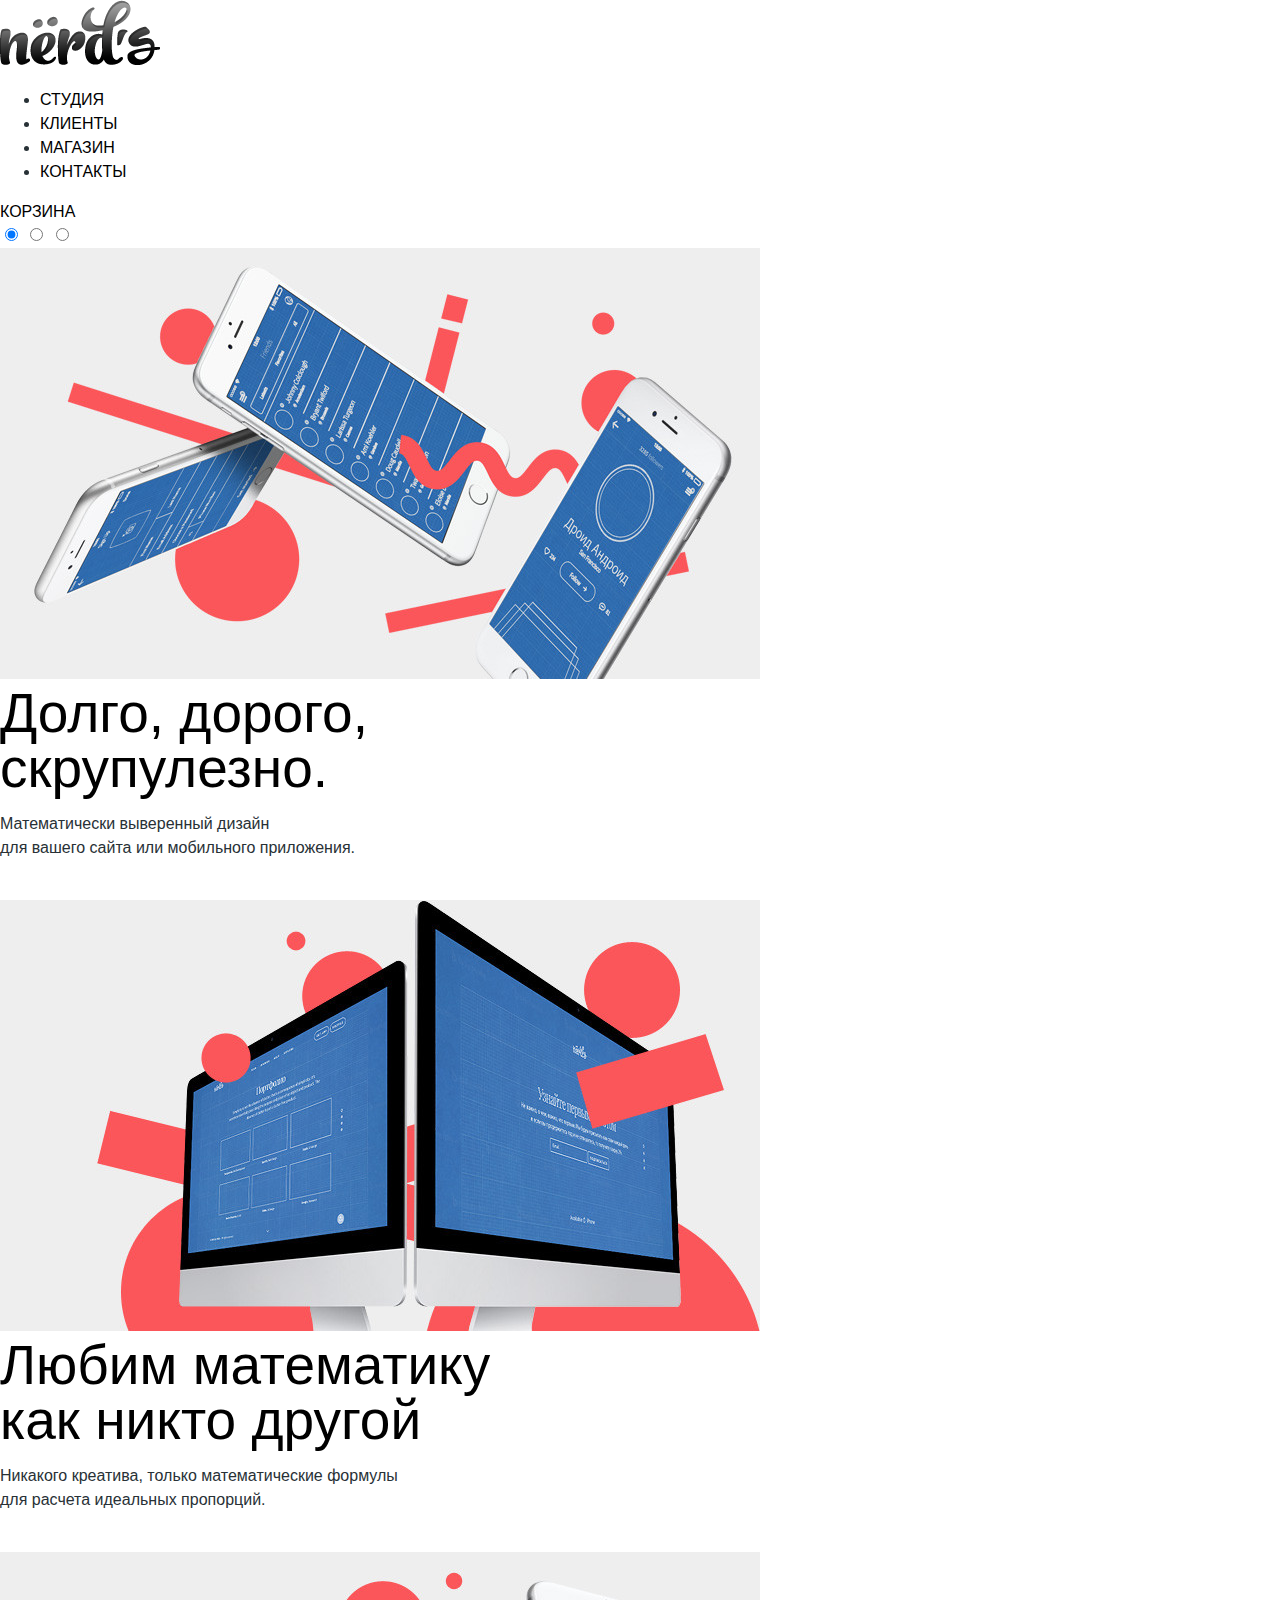
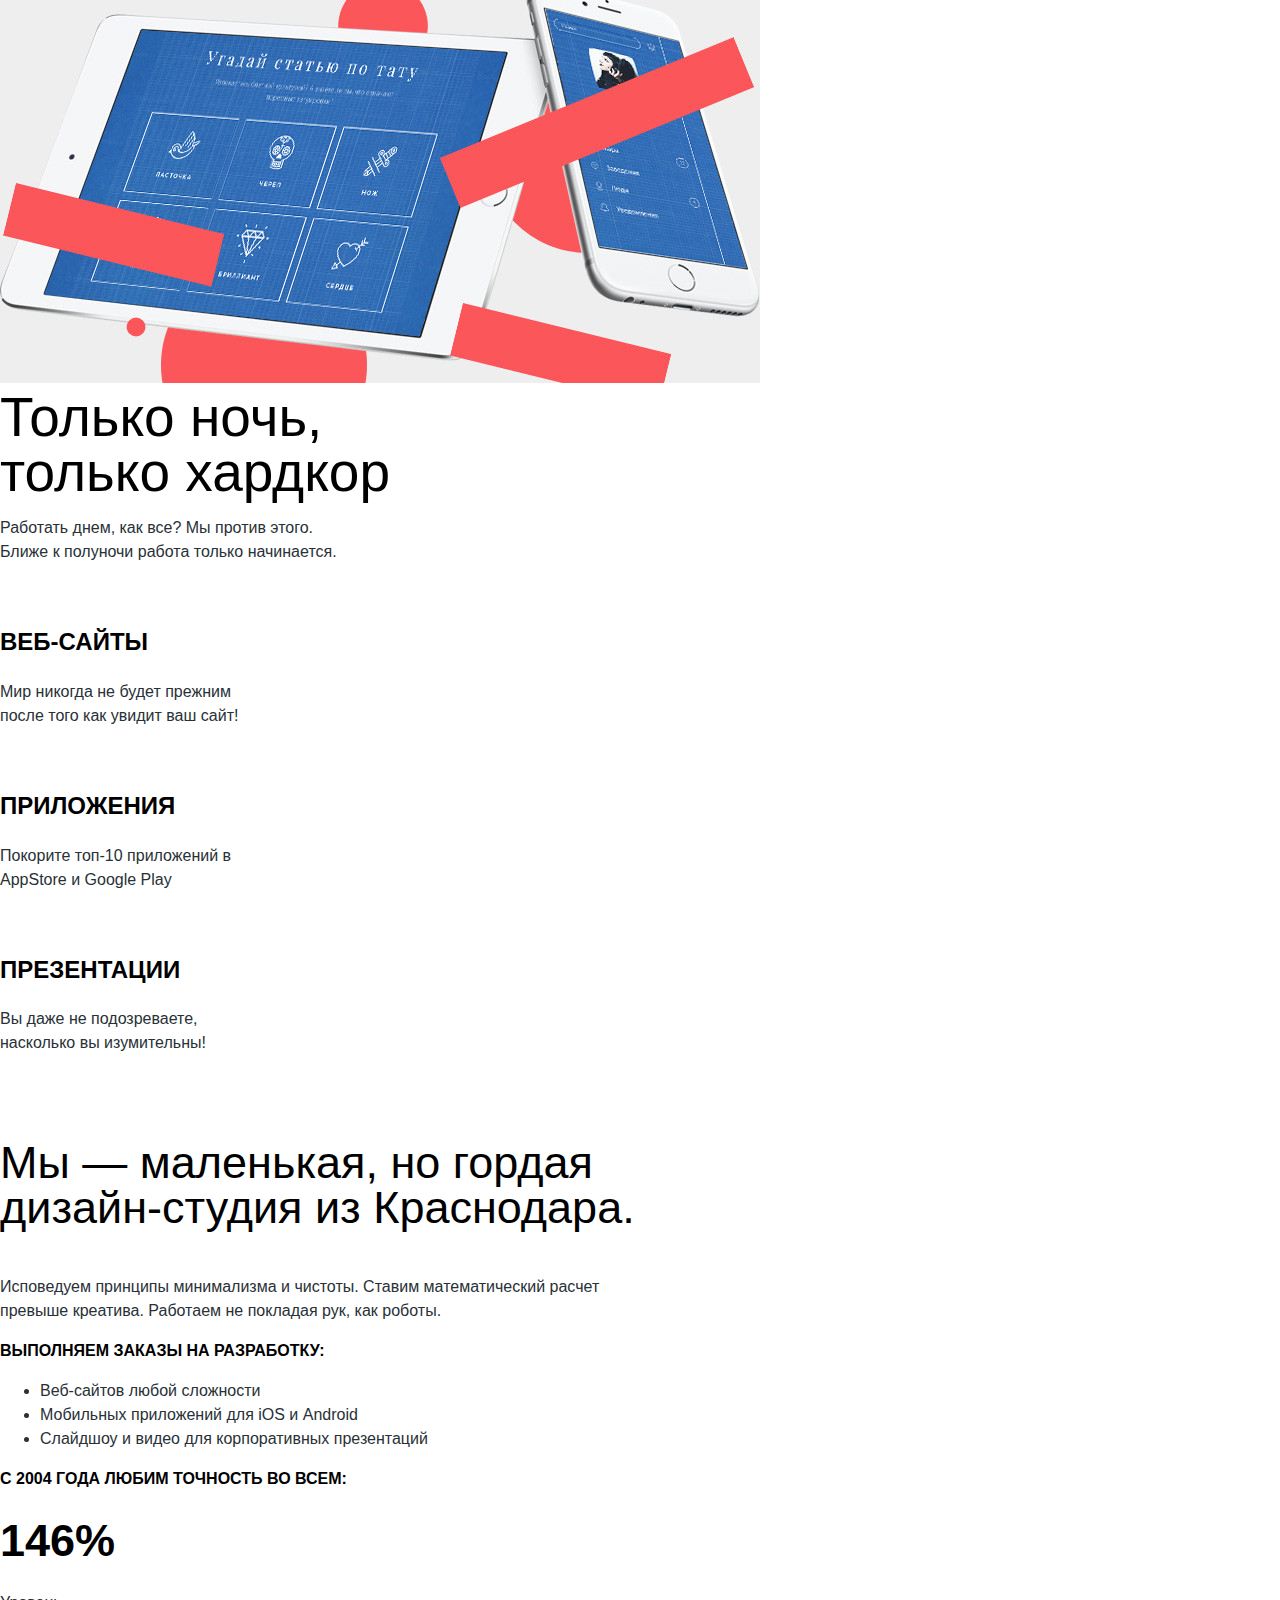
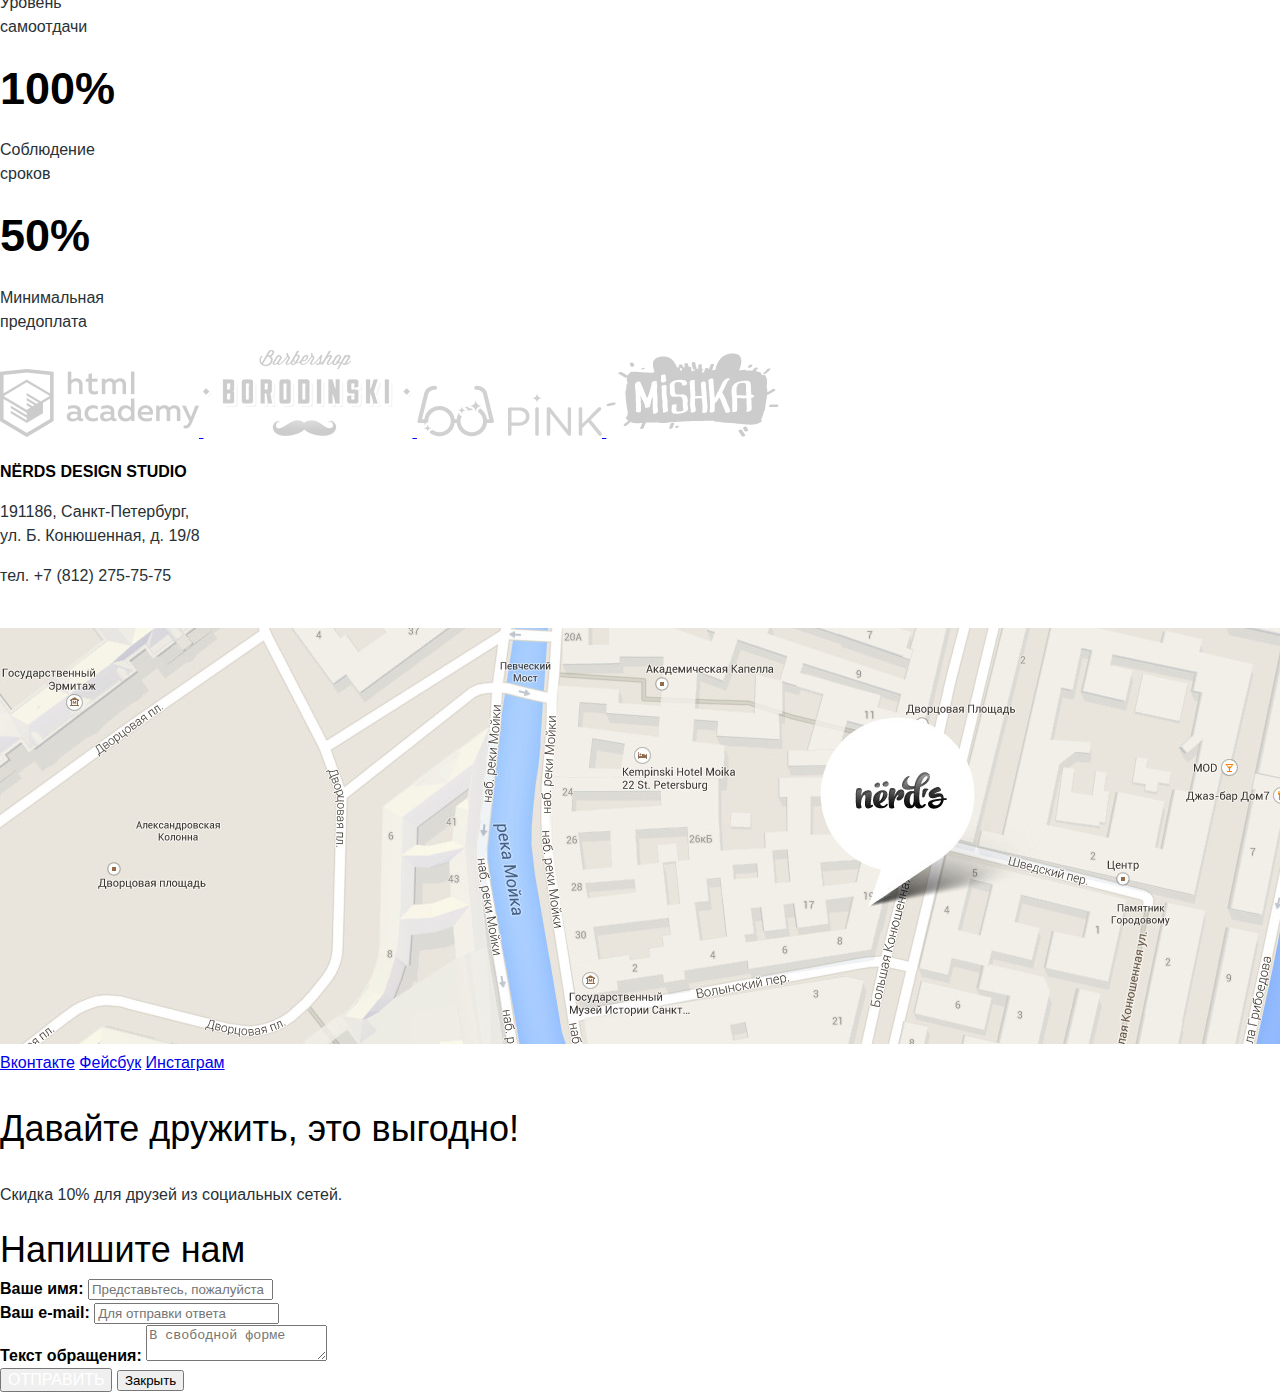
==== commit 3ee72b42: "Добавил недостающие текстовые стили" ====
--- a/index.html
+++ b/index.html
@@ -52,27 +52,27 @@
                 <img src="img/slider-1.jpg" alt="Слайд 1" width="760" height="431">
                 <div class="slider-header">Долго, дорого,<br>
                 скрупулезно.</div>
-                <div class="slider-text">Математически выверенный дизайн<br>
-                для вашего сайта или мобильного приложения.</div>
-                <a class="slide-btn" href="#">Узнать больше</a>
+                <p>Математически выверенный дизайн<br>
+                для вашего сайта или мобильного приложения.</p>
+                <a class="btn" href="#">Узнать больше</a>
               </div>
               <!-- Слайд 2 -->
               <div class="slider-item">
-                <img src="img/slider-2.jpg" alt="Слайд 1" width="760" height="431">
+                <img src="img/slider-2.jpg" alt="Слайд 2" width="760" height="431">
                 <div class="slider-header">Любим математику<br>
                 как никто другой</div>
-                <div class="slider-text">Никакого креатива, только математические формулы<br>
-                для расчета идеальных пропорций.</div>
-                <a class="slide-btn" href="#">Узнать больше</a>
+                <p>Никакого креатива, только математические формулы<br>
+                для расчета идеальных пропорций.</p>
+                <a class="btn" href="#">Узнать больше</a>
               </div>
               <!-- Слайд 3 -->
               <div class="slider-item">
-                <img src="img/slider-3.jpg" alt="Слайд 1" width="760" height="431">
+                <img src="img/slider-3.jpg" alt="Слайд 3" width="760" height="431">
                 <div class="slider-header">Только ночь,<br>
                 только хардкор</div>
-                <div class="slider-text">Работать днем, как все? Мы против этого.<br>
-                Ближе к полуночи работа только начинается.</div>
-                <a class="slide-btn" href="#">Узнать больше</a>
+                <p>Работать днем, как все? Мы против этого.<br>
+                Ближе к полуночи работа только начинается.<p>
+                <a class="btn" href="#">Узнать больше</a>
               </div>
             </div>
           </div>
@@ -102,11 +102,11 @@
 
       <section class="info">
       	<div class="info-studio">
-      	  <h1>Мы — маленькая, но гордая<br>
-      	  дизайн-студия из Краснодара.</h1>
+      	  <p class="lead">Мы — маленькая, но гордая<br>
+      	  дизайн-студия из Краснодара.</p>
       	  	<p>Исповедуем принципы минимализма и чистоты. Ставим математический расчет<br>
       	  	превыше креатива. Работаем не покладая рук, как роботы.</p>
-      	  <h2>Выполняем заказы на разработку:</h2>
+      	  <h3>Выполняем заказы на разработку:</h3>
       	  <ul>
       	  	<li>Веб-сайтов любой сложности</li>
       	  	<li>Мобильных приложений для iOS и Android</li>
@@ -114,7 +114,7 @@
       	  </ul>
       	</div>
       	<div class="info-results">
-      	  <h2>С 2004 года любим точность во всем:</h2>
+      	  <h3>С 2004 года любим точность во всем:</h3>
       	  <div class="percent">
       	  	<div class="percent-item">
       	  	  <span>146%</span>
@@ -156,11 +156,11 @@
       <div class="container">
       	<section class="conacts-map">
       	  <div class="contacts">
-      	  	<h2>NЁRDS DESIGN STUDIO</h2>
+      	  	<h3>NЁRDS DESIGN STUDIO</h3>
       	  	<p>191186, Санкт-Петербург,<br>
       	  	ул. Б. Конюшенная, д. 19/8</p>
 			      <p>тел. +7 (812) 275-75-75</p>
-      	  	<a class="contact-btn" href="#">Напишите нам</a>
+      	  	<a class="btn" href="#">Напишите нам</a>
       	  </div>
       	  <div class="map">
       	  	<a href="#">
@@ -173,7 +173,7 @@
           <a class="social-btn social-btn-vk" href="#">Вконтакте</a>
           <a class="social-btn social-btn-fb" href="#">Фейсбук</a>
           <a class="social-btn social-btn-inst" href="#">Инстаграм</a>
-          <p>Давайте дружить, это выгодно!</p>
+          <p class="lead">Давайте дружить, это выгодно!</p>
           <p>Скидка 10% для друзей из социальных сетей.</p>
         </section>  
       </div>
@@ -196,6 +196,7 @@
           <textarea name="letter" id="letter" placeholder="В свободной форме"></textarea>
           </div>
           <input type="submit" class="btn" value="Отправить">
+          <button type="button" class="close" title="Закрыть">Закрыть</button>
         </form>
       </div>
     </div>
--- a/css/style.css
+++ b/css/style.css
@@ -1,30 +1,162 @@
 body {
-	margin: 0;
-	font-family: "Roboto", Arial, sans-serif;
-	font-size: 16px;
-	line-height: 1.5;
- 	font-weight: normal;
-	color: #283136;
-	background-color: white;
+    margin: 0;
+    font-family: "Roboto", Arial, sans-serif;
+    font-size: 16px;
+    line-height: 1.5;
+    font-weight: normal;
+    color: #283136;
 }
 
-.info-studio h1 {
-	font-family: "Roboto Medium", Arial, sans-serif;
-	font-size: 45px;
-	line-height: 45px;
-	color: #000000;
+h1 {
+    font-family: "Roboto Medium", Arial, sans-serif;
+    font-weight: normal;
+    color: #000000;
 }
 
 .top h1 {
-	font-family: "Roboto Medium", Arial, sans-serif;
-	font-size: 55px;
-	line-height: 55px;
-	color: #000000;
+    font-size: 55px;
+    line-height: 55px;
+}
+
+h2 {
+    font-family: "Roboto", Arial, sans-serif;
+    font-weight: bold;
+    color: #000000;
 }
 
 .service h2 {
-	font-family: "Roboto", Arial, sans-serif;
-	font-size: 55px;
-	font-weight: bold;
-	color: #000000;
+    font-size: 24px;
+    text-transform: uppercase;
+}
+
+.left-sidebar h2 {
+    font-size: 18px;
+    text-transform: uppercase;
+}
+
+h3 {
+    font-family: "Roboto", Arial, sans-serif;
+    font-weight: bold;
+    font-size: 16px;
+    text-transform: uppercase;
+    color: #000000;
+}
+
+.slider-header {
+    font-family: "Roboto Medium", Arial, sans-serif;
+    font-size: 55px;
+    font-weight: normal;
+    line-height: 55px;
+    color: #000000;
+}
+
+.btn {
+    font-family: "Roboto Medium", Arial, sans-serif;
+    font-weight: normal;
+    font-size: 16px;
+    text-decoration: none;
+    text-transform: uppercase;
+    color: #ffffff;
+}
+
+.info-studio .lead {
+    font-family: "Roboto Medium", Arial, sans-serif;
+    font-weight: normal;
+    font-size: 45px;
+    line-height: 45px;
+    color: #000000;
+}
+
+.main-header a {
+    font-family: "Roboto Medium", Arial, sans-serif;
+    font-size: 16px;
+    font-weight: normal;
+    text-transform: uppercase;
+    text-decoration: none;
+    color: #000000;
+}
+
+.service a {
+    font-family: "Roboto Medium", Arial, sans-serif;
+    font-size: 16px;
+    font-weight: normal;
+    color: #ffffff;
+    text-transform: uppercase;
+    text-decoration: none;
+}
+
+.percent span {
+    font-family: "Roboto", Arial, sans-serif;
+    font-weight: bold;
+    font-size: 45px;
+    color: #000000;
+}
+
+.sorter a {
+    font-size: 14px;
+    color: #b2b2b2;
+    text-transform: uppercase;
+    text-decoration: none;
+}
+
+.sorter .active {
+    font-family: "Roboto Medium", Arial, sans-serif;
+    color: #000000;
+}
+
+.templates-cards a {
+    font-size: 16px;
+    font-weight: bold;
+    text-transform: uppercase;
+    text-decoration: none;
+    color: #000000;
+}
+
+.templates-cards .btn {
+    font-family: "Roboto Medium", Arial, sans-serif;
+    font-weight: normal;
+    font-size: 16px;
+    text-decoration: none;
+    text-transform: uppercase;
+    color: #ffffff;
+}
+
+.templates-cards p {
+    font-size: 16px;
+    line-height: 18px;
+    color: #666666;
+}
+
+.paginator a {
+    font-family: "Roboto Medium", Arial, sans-serif;
+    font-size: 16px;
+    text-transform: uppercase;
+    text-decoration: none;
+    color: #000000;
+}
+
+.footer-social .lead {
+    font-family: "Roboto Medium", Arial, sans-serif;
+    font-weight: normal;
+    font-size: 36px;
+    line-height: 36px;
+    color: #000000;
+}
+
+.popup-header {
+    font-family: "Roboto Medium", Arial, sans-serif;
+    font-weight: normal;
+    font-size: 36px;
+    color: #000000;
+}
+
+label {
+    font-family: "Roboto", Arial, sans-serif;
+    font-size: 16px;
+    font-weight: normal;
+    color: #000000;
+}
+
+.popup-write-us label {
+    font-weight: bold;
 }